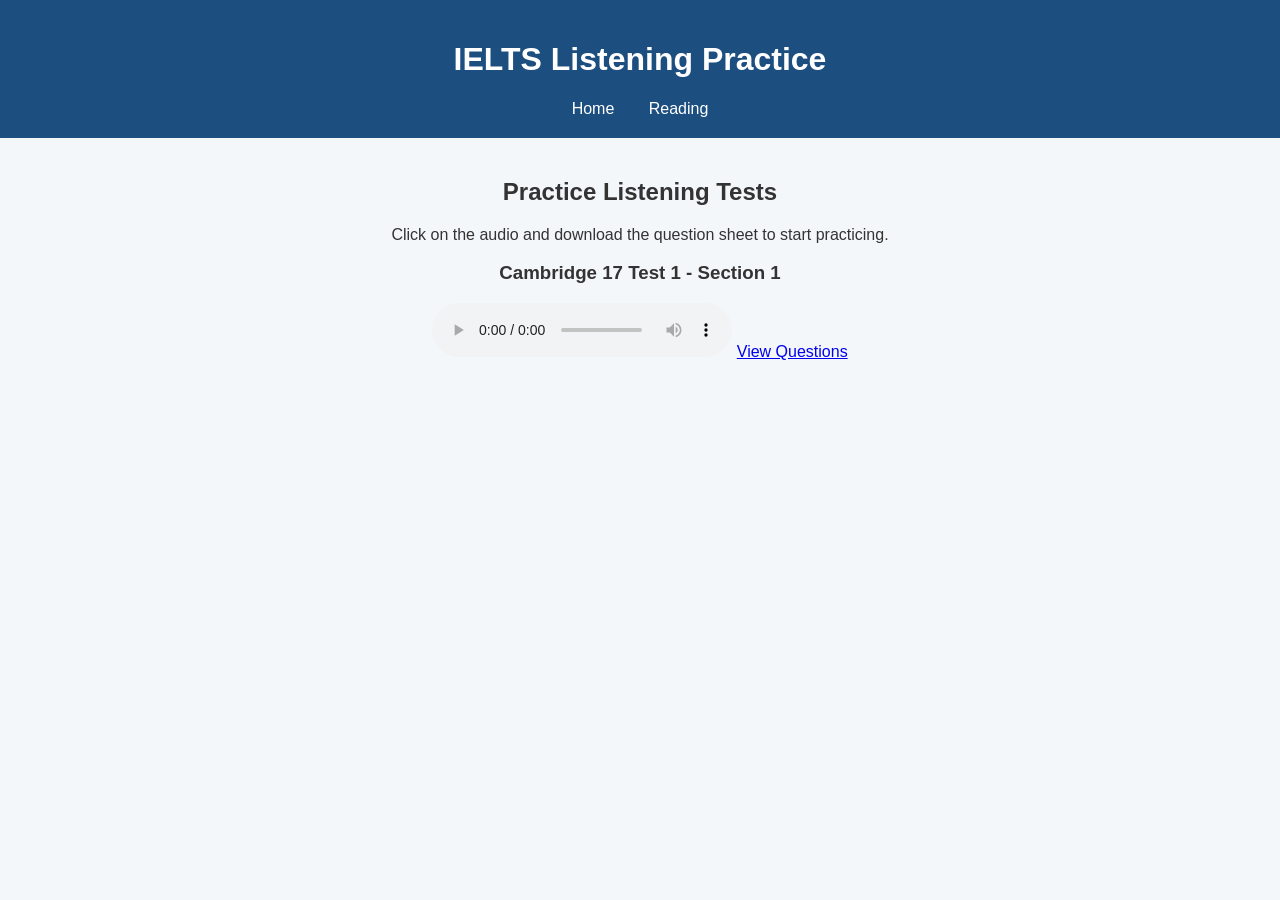
==== listening.html @ f315e1b0 "Create listening.html" ====
<!DOCTYPE html>
<html lang="en">
<head>
  <meta charset="UTF-8">
  <meta name="viewport" content="width=device-width, initial-scale=1.0">
  <title>Listening Practice | IELTS Prep Online</title>
  <link rel="stylesheet" href="style.css">
</head>
<body>
  <header>
    <h1>IELTS Listening Practice</h1>
    <nav>
      <a href="index.html">Home</a>
      <a href="reading.html">Reading</a>
    </nav>
  </header>

  <main>
    <section class="materials">
      <h2>Practice Listening Tests</h2>
      <p>Click on the audio and download the question sheet to start practicing.</p>

      <div class="material">
        <h3>Cambridge 17 Test 1 - Section 1</h3>
        <audio controls>
          <source src="https://ielts-up.com/listening/ielts-listening-sample-1.mp3" type="audio/mpeg">
          Your browser does not support the audio element.
        </audio>
        <a href="https://ielts-up.com/listening/ielts-listening-sample-1.html" target="_blank">View Questions</a>
      </div>
    </section>
  </main>
</body>
</html>
---- style.css ----
body {
  font-family: Arial, sans-serif;
  background-color: #f4f7fa;
  margin: 0;
  padding: 0;
  color: #333;
}

header {
  background-color: #1c4e80;
  color: white;
  padding: 20px;
  text-align: center;
}

nav a {
  color: white;
  margin: 0 15px;
  text-decoration: none;
}

nav a:hover {
  text-decoration: underline;
}

section {
  padding: 20px;
  text-align: center;
}

footer {
  text-align: center;
  padding: 10px;
  background-color: #eee;
  font-size: 14px;
}
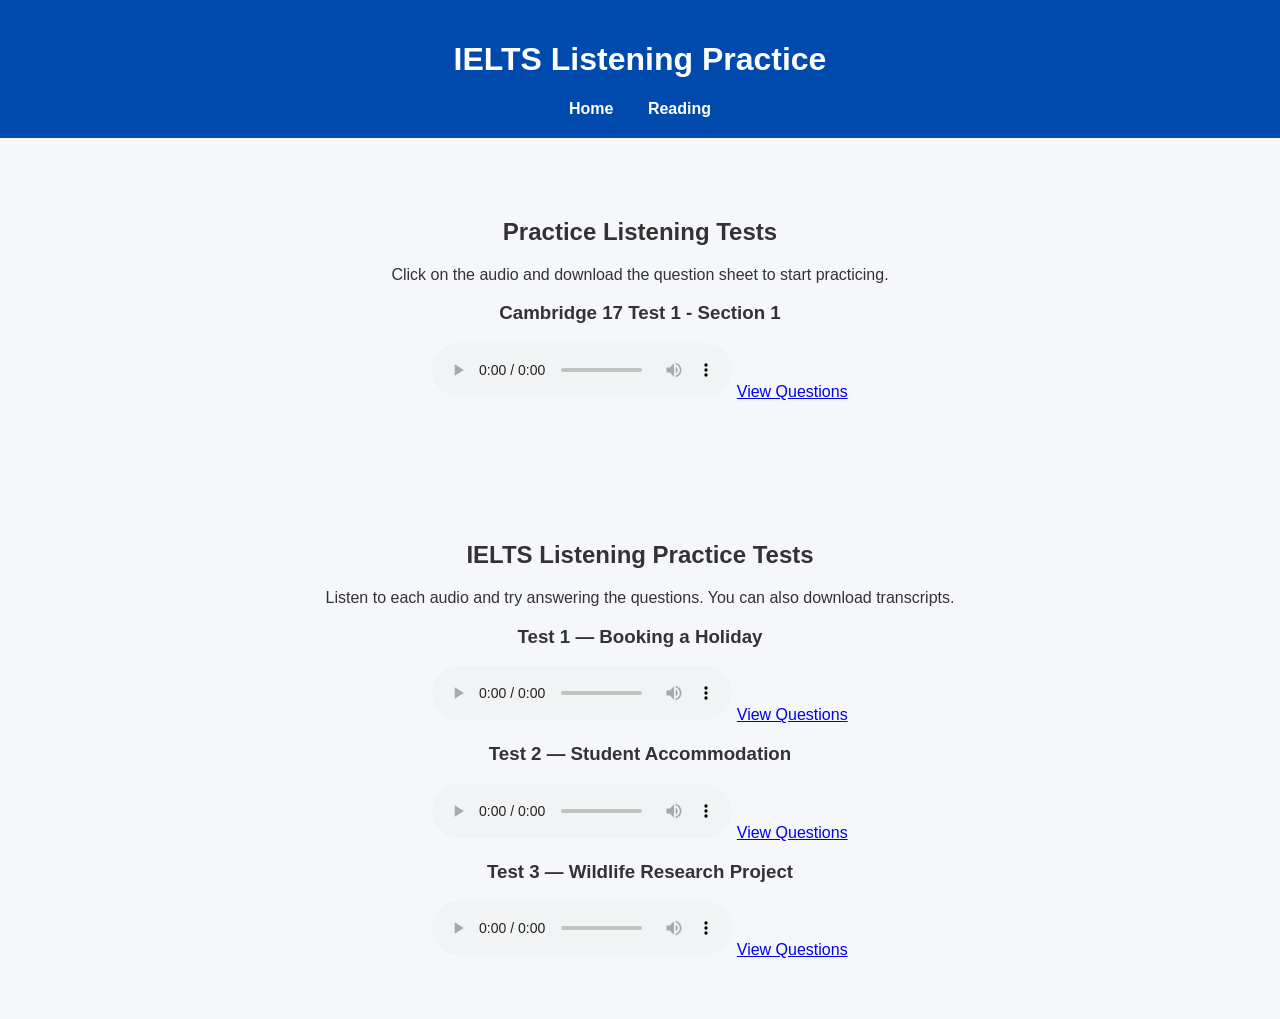
==== commit 5a64cc38: "Update listening.html" ====
--- a/listening.html
+++ b/listening.html
@@ -32,3 +32,34 @@
   </main>
 </body>
 </html>
+<main>
+  <section class="materials">
+    <h2>IELTS Listening Practice Tests</h2>
+    <p>Listen to each audio and try answering the questions. You can also download transcripts.</p>
+
+    <div class="material">
+      <h3>Test 1 — Booking a Holiday</h3>
+      <audio controls>
+        <source src="https://ielts-up.com/listening/audio/ielts-listening-sample-1.mp3" type="audio/mpeg">
+        Your browser does not support the audio element.
+      </audio>
+      <a href="https://ielts-up.com/listening/ielts-listening-sample-1.html" target="_blank">View Questions</a>
+    </div>
+
+    <div class="material">
+      <h3>Test 2 — Student Accommodation</h3>
+      <audio controls>
+        <source src="https://ielts-up.com/listening/audio/ielts-listening-sample-2.mp3" type="audio/mpeg">
+      </audio>
+      <a href="https://ielts-up.com/listening/ielts-listening-sample-2.html" target="_blank">View Questions</a>
+    </div>
+
+    <div class="material">
+      <h3>Test 3 — Wildlife Research Project</h3>
+      <audio controls>
+        <source src="https://ielts-up.com/listening/audio/ielts-listening-sample-3.mp3" type="audio/mpeg">
+      </audio>
+      <a href="https://ielts-up.com/listening/ielts-listening-sample-3.html" target="_blank">View Questions</a>
+    </div>
+  </section>
+</main>
--- a/style.css
+++ b/style.css
@@ -34,3 +34,62 @@
   background-color: #eee;
   font-size: 14px;
 }
+body {
+  font-family: Arial, sans-serif;
+  margin: 0;
+  padding: 0;
+  background-color: #f5f7fa;
+}
+
+header {
+  background: #004aad;
+  color: white;
+  padding: 20px;
+  text-align: center;
+}
+
+nav a {
+  color: white;
+  text-decoration: none;
+  margin: 0 15px;
+  font-weight: bold;
+}
+
+nav a:hover {
+  text-decoration: underline;
+}
+
+main {
+  padding: 40px;
+  text-align: center;
+}
+
+.card {
+  background: white;
+  padding: 20px;
+  margin: 20px auto;
+  width: 80%;
+  border-radius: 10px;
+  box-shadow: 0 0 10px rgba(0,0,0,0.1);
+}
+
+.btn {
+  display: inline-block;
+  background: #004aad;
+  color: white;
+  padding: 10px 20px;
+  border-radius: 5px;
+  text-decoration: none;
+}
+
+.btn:hover {
+  background: #00337a;
+}
+
+footer {
+  background: #222;
+  color: white;
+  text-align: center;
+  padding: 15px;
+  margin-top: 30px;
+}
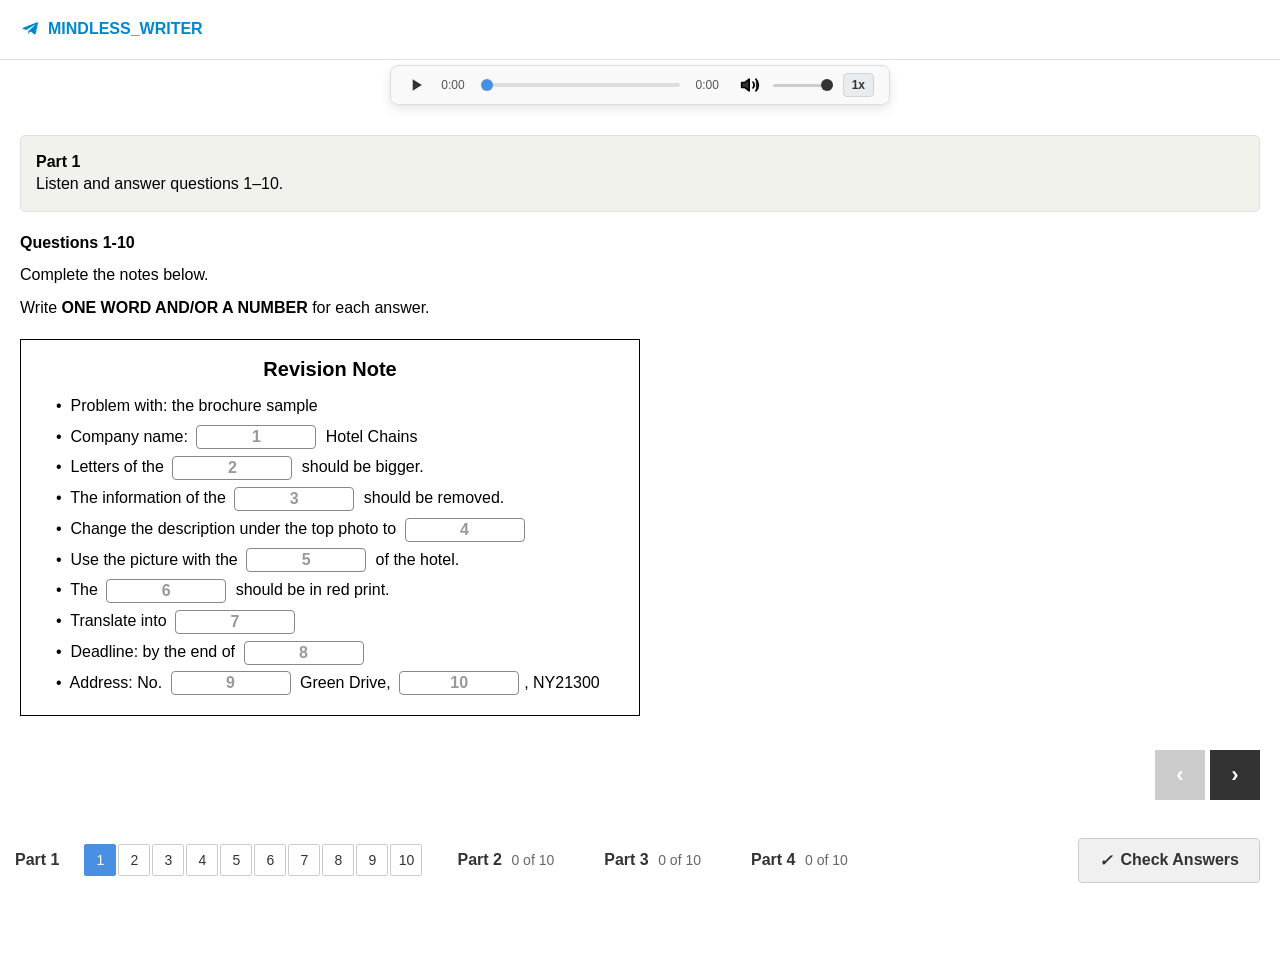
==== commit 2d28380e: "Update listening.html" ====
--- a/listening.html
+++ b/listening.html
@@ -3,63 +3,3340 @@
 <head>
   <meta charset="UTF-8">
   <meta name="viewport" content="width=device-width, initial-scale=1.0">
-  <title>Listening Practice | IELTS Prep Online</title>
-  <link rel="stylesheet" href="style.css">
+  <title>Listening Practice | IELTS Prep Online</title><!DOCTYPE html>
+<html lang="en">
+<head>
+    <meta charset="UTF-8">
+    <meta name="viewport" content="width=device-width, initial-scale=1.0">
+    <title>IELTS CDI Listening Practice</title>
+    <style>
+        * {
+            margin: 0;
+            padding: 0;
+            box-sizing: border-box;
+        }
+
+        body {
+            font-family: Arial, sans-serif;
+            background-color: #ffffff;
+            line-height: 1.4;
+            font-size: 16px;
+            padding-bottom: 90px; /* nav-row height (80px) + some extra spacing */
+        }
+
+        .header {
+            background-color: #ffffff;
+            padding: 12px 20px;
+            border-bottom: 1px solid #e0e0e0;
+            display: flex;
+            justify-content: space-between;
+            align-items: center;
+            position: fixed;
+            top: 0;
+            left: 0;
+            right: 0;
+            z-index: 100;
+            height: 60px;
+        }
+
+        .ielts-logo {
+            display: none;
+        }
+
+        .test-info {
+            display: flex;
+            align-items: center;
+            gap: 30px;
+            font-size: 14px;
+            color: #333;
+        }
+
+        .audio-indicator {
+            display: flex;
+            align-items: center;
+            gap: 8px;
+            font-size: 16px;
+        }
+
+        .audio-icon {
+            width: 16px;
+            height: 16px;
+            background: url('data:image/svg+xml,<svg xmlns="http://www.w3.org/2000/svg" viewBox="0 0 24 24" fill="none" stroke="currentColor" stroke-width="2"><polygon points="11 5 6 9 2 9 2 15 6 15 11 19 11 5"></polygon></svg>') no-repeat center;
+        }
+
+        .header-icons {
+            display: flex;
+            gap: 10px;
+            align-items: center;
+        }
+
+        .telegram-link {
+            color: #0088cc;
+            text-decoration: none;
+            font-weight: 600;
+            font-size: 16px;
+            display: flex;
+            align-items: center;
+            gap: 8px;
+        }
+
+        .telegram-link:hover {
+            text-decoration: underline;
+        }
+
+        .telegram-link::before {
+            content: '';
+            display: inline-block;
+            width: 20px;
+            height: 20px;
+            background-color: currentColor;
+            -webkit-mask-image: url('data:image/svg+xml,<svg xmlns="http://www.w3.org/2000/svg" viewBox="0 0 24 24"><path d="M9.78 18.65l.28-4.23l7.68-6.92c.34-.31-.07-.46-.52-.19L7.74 13.3L3.64 12c-.88-.25-.89-1.37.2-1.64l16.56-6.4c.75-.29 1.4.22 1.2.94l-2.67 12.61c-.22.95-1.13 1.18-1.78.73l-4.5-3.32l-2.23 2.15c-.47.44-1.29.21-1.48-.37z"/></svg>');
+            mask-image: url('data:image/svg+xml,<svg xmlns="http://www.w3.org/2000/svg" viewBox="0 0 24 24"><path d="M9.78 18.65l.28-4.23l7.68-6.92c.34-.31-.07-.46-.52-.19L7.74 13.3L3.64 12c-.88-.25-.89-1.37.2-1.64l16.56-6.4c.75-.29 1.4.22 1.2.94l-2.67 12.61c-.22.95-1.13 1.18-1.78.73l-4.5-3.32l-2.23 2.15c-.47.44-1.29.21-1.48-.37z"/></svg>');
+            background-size: contain;
+            background-repeat: no-repeat;
+        }
+
+        #volume-slider {
+            -webkit-appearance: none;
+            width: 80px;
+            height: 4px;
+            background: #ddd;
+            outline: none;
+            border-radius: 2px;
+            cursor: pointer;
+        }
+
+        #volume-slider::-webkit-slider-thumb {
+            -webkit-appearance: none;
+            appearance: none;
+            width: 14px;
+            height: 14px;
+            border-radius: 50%;
+            background: #333;
+            cursor: pointer;
+        }
+
+        #volume-slider::-moz-range-thumb {
+            width: 14px;
+            height: 14px;
+            border-radius: 50%;
+            background: #333;
+            cursor: pointer;
+            border: none;
+        }
+
+        .icon {
+            width: 20px;
+            height: 20px;
+            cursor: pointer;
+            opacity: 0.7;
+            color: #333;
+            display: flex;
+            align-items: center;
+            justify-content: center;
+        }
+        
+        .icon:hover {
+            opacity: 1;
+        }
+        
+        #play-pause-btn {
+            background: none;
+            border: none;
+            padding: 0;
+        }
+
+        .main-container {
+            margin-top: 60px;
+            display: flex;
+            background: #ffffff;
+            padding-bottom: 100px; /* Space for bottom nav */
+        }
+
+        .main-container.results-mode {
+            display: flex;
+            flex-direction: row;
+        }
+
+        /* Left Panel */
+        .left-panel {
+            width: 100%;
+            padding: 20px;
+            transition: width 0.4s ease;
+        }
+
+        .main-container.results-mode .left-panel {
+            width: 50%;
+            overflow-y: auto;
+            height: calc(100vh - 195px);
+        }
+
+        /* Right Panel */
+        .right-panel {
+            display: none;
+            width: 50%;
+            padding: 20px;
+            position: relative;
+            border-left: 1px solid #e0e0e0;
+            overflow-y: auto;
+            height: calc(100vh - 195px);
+        }
+
+        #transcription-container h2 {
+            font-size: 18px;
+            font-weight: bold;
+            margin-bottom: 10px;
+        }
+
+        #transcription-text {
+            white-space: pre-wrap;
+            font-family: inherit;
+            font-size: 15px;
+            line-height: 1.7;
+        }
+        
+        .transcription-instruction {
+            display: block;
+            margin: 1em 0;
+            font-style: italic;
+            color: #444;
+        }
+
+        .main-container.results-mode .right-panel {
+            display: block;
+            width: 50%;
+            border-left: 1px solid #e0e0e0;
+            border-top: none;
+            height: calc(100vh - 195px);
+            overflow-y: auto;
+        }
+
+        .help-button {
+            background: #4a90e2;
+            color: white;
+            border: none;
+            padding: 6px 12px;
+            border-radius: 4px;
+            font-size: 14px;
+            cursor: pointer;
+            display: inline-flex;
+            align-items: center;
+            gap: 5px;
+            margin-bottom: 20px;
+        }
+
+        .correct-answer-text {
+            color: #28a745;
+            font-weight: bold;
+            margin-left: 10px;
+        }
+
+        .help-button:hover {
+            background: #357abd;
+        }
+
+        .section-title {
+            font-weight: bold;
+            margin-bottom: 15px;
+            font-size: 18px;
+        }
+
+        .people-section {
+            margin-bottom: 30px;
+        }
+
+        .people-table {
+            width: 100%;
+            border-collapse: collapse;
+            border: 1px solid #ccc;
+        }
+
+        .people-table th {
+            text-align: left;
+            padding: 10px;
+            font-weight: bold;
+            border: 1px solid #ddd;
+        }
+
+        .people-table td {
+            padding: 8px 10px;
+            border: 1px solid #ddd;
+        }
+
+        .person-name {
+            font-size: 16px;
+        }
+
+        .question-number {
+            background: white;
+            border: 1px solid #4a90e2;
+            padding: 4px 8px;
+            border-radius: 3px;
+            font-weight: bold;
+            font-size: 14px;
+            color: #4a90e2;
+            min-width: 30px;
+            text-align: center;
+        }
+
+        .assigned-responsibility {
+            background: #f0f0f0;
+            padding: 4px 8px;
+            border-radius: 3px;
+            font-size: 14px;
+            border: 1px solid #ddd;
+        }
+
+        .responsibilities-section {
+            margin-bottom: 30px;
+        }
+
+        .responsibility-grid {
+            display: grid;
+            grid-template-columns: repeat(3, 1fr);
+            gap: 8px;
+            margin-bottom: 20px;
+        }
+
+        .responsibility-item {
+            background: #f8f9fa;
+            border: 1px solid #ddd;
+            padding: 8px 12px;
+            border-radius: 4px;
+            cursor: move;
+            font-size: 16px;
+            text-align: center;
+            transition: all 0.2s;
+        }
+
+        .responsibility-item:hover {
+            background: #e9ecef;
+            transform: translateY(-1px);
+        }
+
+        .responsibility-item.dragging {
+            opacity: 0.5;
+            transform: rotate(2deg);
+        }
+
+        .questions-section {
+            margin-bottom: 20px;
+        }
+
+        .question-title {
+            font-weight: bold;
+            margin-bottom: 10px;
+            font-size: 16px;
+        }
+
+        .instruction {
+            margin-bottom: 20px;
+            font-size: 16px;
+            color: #666;
+        }
+
+        .centered-title {
+            text-align: center;
+            font-size: 20px;
+            font-weight: bold;
+            margin-bottom: 15px;
+        }
+
+        /* Map Styles */
+        .map-container {
+            position: relative;
+            margin: 20px auto;
+            width: 100%;
+            max-width: 600px;
+            display: block;
+        }
+        .map-container img {
+            width: 100%;
+            display: block;
+        }
+        .map-drop-zone {
+            position: absolute;
+            width: 13%;
+            height: 15%;
+            border: 2px dashed #999;
+            background-color: rgba(255, 255, 255, 0.5);
+            display: flex;
+            align-items: center;
+            justify-content: center;
+            font-weight: bold;
+            color: #555;
+            border-radius: 4px;
+            padding: 2px;
+        }
+        .map-drop-zone:hover {
+            background-color: rgba(230, 244, 255, 0.7);
+            border-color: #4a90e2;
+        }
+        .map-drop-zone .drag-item {
+            font-size: 16px;
+            width: 100%;
+            height: 100%;
+            display: flex;
+            align-items: center;
+            justify-content: center;
+            padding: 2px;
+        }
+        .map-options-list {
+            display: flex;
+            flex-wrap: wrap;
+            gap: 10px;
+            justify-content: center;
+            margin-top: 20px;
+            padding: 10px;
+            border: 1px solid #ddd;
+            border-radius: 5px;
+            background-color: #f9f9f9;
+        }
+        .map-options-list .drag-item {
+            width: calc(25% - 10px);
+            text-align: center;
+        }
+
+        /* Navigation Arrows */
+        .nav-arrows {
+            position: fixed;
+            bottom: 100px;
+            right: 20px;
+            display: flex;
+            gap: 5px;
+            z-index: 101;
+        }
+
+        .nav-arrow {
+            width: 50px;
+            height: 50px;
+            background: #333;
+            color: white;
+            border: none;
+            cursor: pointer;
+            display: flex;
+            align-items: center;
+            justify-content: center;
+            font-size: 22px;
+            font-weight: bold;
+        }
+
+        .nav-arrow:hover {
+            background: #555;
+        }
+
+        .nav-arrow:disabled {
+            background: #ccc;
+            cursor: not-allowed;
+        }
+
+        /* Bottom Navigation - Exact Match */
+        .nav-row {
+            position: fixed;
+            bottom: 0;
+            left: 0;
+            right: 0;
+            background: #ffffff;
+        
+            padding: 0;
+            display: flex;
+            align-items: center;
+            height: 80px;
+            z-index: 100;
+
+            /* Allow horizontal scrolling on smaller screens */
+            overflow-x: auto;
+            overflow-y: hidden;
+            white-space: nowrap;
+            -webkit-overflow-scrolling: touch;
+        }
+
+        .footer__questionWrapper___1tZ46 {
+            display: flex;
+            align-items: center;
+            margin-right: 20px;
+            flex-shrink: 0;
+        }
+
+
+        .footer__questionNo___3WNct {
+            background: none;
+            border: none;
+            padding: 10px 15px;
+            font-size: 16px;
+            font-weight: 600;
+            color: #333;
+            cursor: pointer;
+            display: flex;
+            align-items: center;
+            gap: 5px;
+            transition: background-color 0.2s;
+        }
+
+        .footer__questionNo___3WNct:hover {
+            background-color: #f8f9fa;
+        }
+
+        .section-prefix {
+            font-size: 16px;
+        }
+
+        .sectionNr {
+            font-size: 16px;
+            font-weight: bold;
+        }
+
+        .attemptedCount {
+            font-size: 14px;
+            color: #666;
+            margin-left: 5px;
+            font-weight: 400; /* Normal weight */
+        }
+
+        @media (max-width: 1024px) {
+            .attemptedCount {
+                display: none;
+            }
+        }
+
+        .footer__questionWrapper___1tZ46.selected .attemptedCount {
+            display: none;
+        }
+
+        .footer__subquestionWrapper___9GgoP {
+            display: none;
+            gap: 2px;
+            margin-left: 10px;
+        }
+
+        .footer__questionWrapper___1tZ46.selected .footer__subquestionWrapper___9GgoP {
+            display: flex;
+        }
+
+        .subQuestion {
+            width: 32px;
+            height: 32px;
+            border: 1px solid #ccc;
+            background: white;
+            color: #333;
+            font-size: 14px;
+            font-weight: 500;
+            cursor: pointer;
+            display: flex;
+            align-items: center;
+            justify-content: center;
+            transition: all 0.2s;
+            border-radius: 2px;
+        }
+
+        .subQuestion.answered {
+            background-color: #e9ecef;
+            border-color: #ddd;
+        }
+        .subQuestion.correct {
+            background-color: #28a745;
+            color: white;
+            border-color: #28a745;
+        }
+        .subQuestion.incorrect {
+            background-color: #dc3545;
+            color: white;
+            border-color: #dc3545;
+        }
+
+        .subQuestion:hover {
+            background-color: #f0f0f0;
+            border-color: #999;
+        }
+
+        .subQuestion.active {
+            background-color: #4a90e2;
+            color: white;
+            border-color: #4a90e2;
+        }
+
+        .subQuestion.completed {
+            background-color: #28a745;
+            color: white;
+            border-color: #28a745;
+        }
+
+        .sr-only {
+            position: absolute;
+            width: 1px;
+            height: 1px;
+            padding: 0;
+            margin: -1px;
+            overflow: hidden;
+            clip: rect(0, 0, 0, 0);
+            white-space: nowrap;
+            border: 0;
+        }
+
+        .footer__deliverButton___3FM07 {
+            margin-left: auto;
+            margin-right: 20px;
+            background-color: #f0f0f0;
+            color: #333;
+            border: 1px solid #ccc;
+            padding: 12px 20px;
+            border-radius: 4px;
+            font-size: 16px;
+            font-weight: 600;
+            cursor: pointer;
+            display: flex;
+            align-items: center;
+            gap: 8px;
+            transition: background-color 0.2s, border-color 0.2s;
+            min-width: 170px;
+            justify-content: center;
+        }
+
+        .footer__deliverButton___3FM07:hover {
+            background-color: #e0e0e0;
+            border-color: #bbb;
+        }
+
+        .footer__deliverButton___3FM07:disabled {
+            background: #e9ecef;
+            color: #6c757d;
+            cursor: not-allowed;
+            border-color: #ddd;
+        }
+
+        .fa-check::before {
+            content: "✓";
+        }
+
+        .hidden {
+            display: none;
+        }
+
+        /* Context Menu */
+        .context-menu {
+            position: absolute;
+            background: white;
+            border: 1px solid #ccc;
+            border-radius: 6px;
+            box-shadow: 0 4px 12px rgba(0,0,0,0.15);
+            z-index: 1000;
+            display: none;
+            min-width: 140px;
+        }
+
+        .context-menu-item {
+            padding: 12px 16px;
+            cursor: pointer;
+            font-size: 16px;
+            border-bottom: 1px solid #f0f0f0;
+            transition: background-color 0.2s;
+            display: flex;
+            align-items: center;
+            gap: 8px;
+        }
+
+        .context-menu-item:hover {
+            background-color: #f8f9fa;
+        }
+
+        .context-menu-item:last-child {
+            border-bottom: none;
+        }
+
+        .highlight {
+            background-color: #ffff00;
+        }
+
+        .comment-highlight {
+            background-color: #90EE90;
+            position: relative;
+            cursor: help;
+        }
+
+        .comment-tooltip {
+            position: absolute;
+            bottom: 100%;
+            left: 50%;
+            transform: translateX(-50%);
+            background: #333;
+            color: white;
+            padding: 8px 12px;
+            border-radius: 4px;
+            font-size: 14px;
+            white-space: nowrap;
+            z-index: 1000;
+            opacity: 0;
+            pointer-events: none;
+            transition: opacity 0.3s;
+        }
+
+        .comment-highlight:hover .comment-tooltip {
+            opacity: 1;
+        }
+
+        .question {
+            margin-bottom: 40px;
+        }
+        .question p {
+            margin-bottom: 10px;
+        }
+        .question ul, .question .people-table {
+            margin-top: 0;
+        }
+        .question-prompt {
+            margin-bottom: 20px;
+        }
+        .question ul {
+            list-style: none;
+            padding-left: 0;
+        }
+        .question ul li {
+            margin-bottom: 5px;
+        }
+        .answer-input {
+            border: 1px solid #888;
+            border-radius: 4px;
+            background-color: #fff;
+            padding: 4px 8px;
+            font-size: 16px;
+            text-align: center;
+            margin-right: 4px;
+            margin-left: 4px;
+            width: 140px;
+            max-width: 160px;
+            min-width: 120px;
+            word-break: break-word;
+            overflow-wrap: break-word;
+            white-space: normal;
+            height: 24px;
+            min-height: 24px;
+            line-height: 1.2;
+            vertical-align: middle;
+        }
+        .answer-input::placeholder {
+            color: #999;
+            font-weight: bold;
+            text-align: center;
+        }
+        .answer-input.correct {
+            border-color: #28a745;
+            background-color: #e9f7ef;
+        }
+        .answer-input.incorrect {
+            border-color: #dc3545;
+            background-color: #f8d7da;
+            color: #721c24;
+        }
+        .answer-input {
+    z-index: 10;
+    position: relative;
+    pointer-events: auto;
+}
+        .drag-drop-container {
+            display: flex;
+            gap: 30px;
+            margin-top: 20px;
+            align-items: flex-start;
+        }
+        .recommendations-box {
+            display: flex;
+            flex-direction: column;
+            gap: 8px;
+            padding: 10px;
+            border: 1px solid #ccc;
+            border-radius: 5px;
+            background-color: #f9f9f9;
+            min-height: 200px;
+        }
+        .drag-item {
+            background: white;
+            border: 1px solid #ddd;
+            padding: 6px 8px;
+            border-radius: 4px;
+            cursor: move;
+            font-size: 16px;
+            transition: all 0.2s;
+            user-select: none;
+            word-break: break-word;
+            overflow-wrap: break-word;
+            text-align: center;
+            line-height: 1.2;
+            max-width: 100%;
+            box-sizing: border-box;
+        }
+        .drag-item:hover {
+            background: #e9ecef;
+        }
+        .drag-item.dragging {
+            opacity: 0.5;
+            transform: rotate(2deg);
+        }
+        .drop-zone {
+            border: 1px dashed #ccc;
+            border-radius: 4px;
+            min-height: 40px;
+            height: auto;
+            max-width: 120px;
+            min-width: 100px;
+            transition: background-color 0.2s, border-color 0.2s;
+            padding: 5px;
+            display: flex;
+            align-items: center;
+            justify-content: center;
+            flex-wrap: wrap;
+            word-break: break-word;
+            overflow-wrap: break-word;
+            text-align: center;
+            line-height: 1.2;
+        }
+        .drop-zone.drag-over {
+            background-color: #e6f4ff;
+            border-color: #4a90e2;
+        }
+        .drop-zone.correct {
+            background-color: #e9f7ef;
+            border-color: #28a745;
+            border-style: solid;
+        }
+        .drop-zone.incorrect {
+            background-color: #f8d7da;
+            border-color: #dc3545;
+            border-style: solid;
+        }
+        .drop-zone .drag-item {
+            cursor: default;
+        }
+        .drag-item.selected {
+            border-color: #4a90e2;
+            box-shadow: 0 0 0 1px #4a90e2;
+        }
+        .questions-container {
+            width: 50%;
+        }
+        audio {
+            width: 100%;
+            margin-bottom: 20px;
+        }
+        .part-header {
+            background-color: #f1f2ec;
+            padding: 15px;
+            border-radius: 5px;
+            margin-bottom: 20px;
+            border: 1px solid #e0e0e0;
+        }
+        .part-header p {
+            margin: 0;
+        }
+
+        .question li.correct {
+            color: #155724;
+            font-weight: bold;
+        }
+        .question li.incorrect {
+            color: #721c24;
+        }
+        .question li.correct::before {
+            content: '✔ ';
+            color: #28a745;
+        }
+        .question li.incorrect::before {
+            content: '✖ ';
+            color: #dc3545;
+        }
+
+        .example-box {
+            border: 1px solid #ddd;
+            background-color: #f9f9f9;
+            padding: 15px;
+            border-radius: 5px;
+            margin: 20px 0;
+        }
+
+        .timer-container {
+            display: none; /* Timer hidden */
+            color: #333;
+            font-size: 16px;
+            font-weight: 500;
+        }
+        .timer-container .timer-tooltip {
+            display: none;
+        }
+
+        .audio-modal-overlay {
+            position: fixed;
+            top: 0;
+            left: 0;
+            width: 100%;
+            height: 100%;
+            background-color: rgba(40, 40, 40, 0.9);
+            z-index: 2000;
+            display: flex;
+            justify-content: center;
+            align-items: center;
+            color: white;
+            text-align: center;
+        }
+        .audio-modal-content {
+            display: flex;
+            flex-direction: column;
+            align-items: center;
+            gap: 20px;
+            max-width: 500px;
+            padding: 20px;
+        }
+        .audio-modal-content p {
+            font-size: 16px;
+            line-height: 1.5;
+            color: #eee;
+        }
+        .audio-modal-icon {
+            margin-bottom: 20px;
+        }
+        .modal-play-btn {
+            background-color: #000;
+            color: white;
+            border: 1px solid white;
+            padding: 12px 24px;
+            border-radius: 6px;
+            font-size: 18px;
+            font-weight: 600;
+            cursor: pointer;
+            display: flex;
+            align-items: center;
+            gap: 8px;
+            transition: background-color 0.2s;
+        }
+        .modal-play-btn:hover {
+            background-color: #333;
+        }
+        #goto-widget {
+            display: flex;
+            align-items: center;
+            gap: 5px;
+        }
+        #goto-input {
+            width: 80px;
+            padding: 4px 8px;
+            border: 1px solid #ccc;
+            border-radius: 4px;
+        }
+        #goto-btn {
+            padding: 4px 10px;
+            border: 1px solid #ccc;
+            background-color: #f0f0f0;
+            border-radius: 4px;
+            cursor: pointer;
+        }
+
+        @keyframes flash {
+            0% { background-color: #e6f4ff; }
+            100% { background-color: transparent; }
+        }
+
+        .question.flash {
+            animation: flash 1s ease-out;
+        }
+
+        .modal-overlay {
+            position: fixed;
+            top: 0;
+            left: 0;
+            width: 100%;
+            height: 100%;
+            background-color: rgba(0,0,0,0.6);
+            z-index: 2000;
+            display: flex;
+            justify-content: center;
+            align-items: center;
+            padding: 20px;
+        }
+        .modal-content {
+            background: white;
+            padding: 25px;
+            border-radius: 8px;
+            width: 100%;
+            max-width: 800px;
+            max-height: 90vh;
+            overflow-y: auto;
+            box-shadow: 0 5px 15px rgba(0,0,0,0.3);
+        }
+        .modal-header {
+            display: flex;
+            justify-content: space-between;
+            align-items: center;
+            border-bottom: 1px solid #ddd;
+            padding-bottom: 15px;
+            margin-bottom: 20px;
+        }
+        .modal-header h2 {
+            font-size: 24px;
+            color: #333;
+        }
+        .modal-close-btn {
+            background: none;
+            border: none;
+            font-size: 28px;
+            cursor: pointer;
+            color: #888;
+            line-height: 1;
+        }
+        .modal-close-btn:hover {
+            color: #333;
+        }
+        #score-summary {
+            font-size: 18px;
+            font-weight: bold;
+            margin-bottom: 20px;
+        }
+        #result-details table {
+            width: 100%;
+            border-collapse: collapse;
+            font-size: 14px;
+        }
+        #result-details th, #result-details td {
+            border: 1px solid #ddd;
+            padding: 10px;
+            text-align: left;
+            vertical-align: middle;
+        }
+        #result-details th {
+            background-color: #f8f9fa;
+            font-weight: 600;
+        }
+        #result-details td:nth-child(1) {
+            font-weight: bold;
+            text-align: center;
+        }
+        .result-correct {
+            color: #28a745;
+            font-weight: bold;
+        }
+        .result-incorrect {
+            color: #dc3545;
+            font-weight: bold;
+        }
+
+        .context-menu-icon {
+            width: 16px;
+            height: 16px;
+            display: inline-block;
+            vertical-align: middle;
+            margin-right: 8px;
+        }
+
+        .matching-container {
+            display: flex;
+            justify-content: space-between;
+            gap: 40px;
+            margin-top: 20px;
+            align-items: flex-start;
+        }
+        .matching-table {
+            flex: 4;
+            border-collapse: collapse;
+        }
+        .matching-table th, .matching-table td {
+            border: 1px solid #ddd;
+            padding: 6px 12px;
+            text-align: left;
+            vertical-align: middle;
+        }
+        .matching-table th {
+            background-color: #f8f9fa;
+            font-weight: 600;
+        }
+        .matching-table .drop-zone {
+            min-height: 35px;
+            height: 35px;
+            width: 100%;
+            max-width: none;
+            min-width: 300px;
+            padding: 8px 12px;
+            display: flex;
+            align-items: center;
+            justify-content: flex-start;
+            flex-wrap: nowrap;
+            background-color: #fff;
+            border: 1px dashed #ccc;
+            border-radius: 4px;
+            word-break: break-word;
+            overflow-wrap: break-word;
+            text-align: left;
+            line-height: 1.2;
+        }
+        .matching-table .drop-zone .drag-item {
+            width: auto;
+            max-width: none;
+            text-align: left;
+            padding: 6px 8px;
+            font-size: 16px;
+            line-height: 1.2;
+            word-break: break-word;
+            overflow-wrap: break-word;
+            box-sizing: border-box;
+            background: white;
+            border: 1px solid #ddd;
+            border-radius: 4px;
+            margin: 2px;
+        }
+        .matching-options-list {
+            display: flex;
+            flex-direction: column;
+            gap: 10px;
+            flex: 1;
+            background-color: transparent;
+            padding: 0;
+            border: none;
+            min-height: 250px;
+            min-width: 280px; /* ensure enough width for long option text to stay on one line */
+        }
+        .matching-options-list .drag-item {
+            width: 100%;
+        }
+        .matching-question-item .drop-zone .placeholder {
+            color: #999;
+            font-weight: bold;
+        }
+
+        .option strong,
+        .question ul li label strong {
+            display: none;
+        }
+
+        /* Mobile selection toolbar */
+        .mobile-selection-menu {
+            position: absolute;
+            background: #333;
+            color: #fff;
+            padding: 6px 10px;
+            border-radius: 6px;
+            display: flex;
+            gap: 8px;
+            z-index: 3000;
+            box-shadow: 0 2px 6px rgba(0,0,0,0.25);
+        }
+        .mobile-selection-menu button {
+            background: transparent;
+            border: 1px solid #fff;
+            color: #fff;
+            padding: 4px 8px;
+            border-radius: 4px;
+            font-size: 14px;
+        }
+        .mobile-selection-menu.hidden {
+            display: none;
+        }
+
+        /* === MCQ table styling for Questions 11-15 === */
+        .mcq-table {
+            width: 100%;
+            border-collapse: collapse;
+        }
+        .mcq-table th,
+        .mcq-table td {
+            border: 1px solid #ddd;
+            padding: 8px 12px;
+            vertical-align: middle;
+            text-align: center;
+        }
+        .mcq-table th {
+            background-color: #1e6de6; /* vibrant blue header like screenshot */
+            color: #ffffff;
+            font-weight: 600;
+            text-align: center;
+        }
+        .mcq-table th:first-child {
+            text-align: left;
+        }
+        .mcq-table tbody td:first-child {
+            font-weight: 500;
+            text-align: left;
+        }
+        .mcq-table tr:nth-child(even) td {
+            background-color: #f8faff; /* subtle alternating row colour */
+        }
+        .mcq-table input[type="radio"] {
+            transform: scale(1.1);
+            cursor: pointer;
+        }
+        /* list of options (A, B, C) shown above the table */
+        .mcq-options {
+            list-style: none;
+            padding-left: 0;
+            margin: 10px 0;
+        }
+        .mcq-options li {
+            margin-bottom: 4px;
+            font-size: 16px;
+        }
+
+        /* Compact single-choice list */
+        .single-choice-container { margin: 10px 0; display: flex; flex-direction: column; gap: 18px; }
+        .single-choice label { display: block; margin-left: 20px; margin-top: 4px; font-size: 16px; }
+
+        .aligned-form .question-row {
+            display: flex;
+            align-items: center;
+            margin-bottom: 8px;
+        }
+        .aligned-form .question-label {
+            width: 230px;
+            padding-right: 10px;
+        }
+
+        /* Responsive adjustments for tablets */
+        @media (max-width: 1024px) {
+            .main-container {
+                flex-direction: column;
+            }
+            .right-panel, .main-container.results-mode .right-panel {
+                display: none;
+            }
+            .left-panel, .main-container.results-mode .left-panel {
+                width: 100%;
+                padding: 20px 10px;
+                height: auto; /* Reset height for mobile */
+            }
+            .questions-container {
+                width: 100%;
+            }
+        }
+
+        .single-choice label.correct {
+            color: #155724;
+            font-weight: bold;
+        }
+        .single-choice label.correct::before {
+            content: '✔ ';
+            color: #28a745;
+        }
+        .single-choice label.incorrect {
+            color: #721c24;
+            text-decoration: line-through;
+        }
+        .single-choice label.incorrect::before {
+            content: '✖ ';
+            color: #dc3545;
+        }
+        .mcq-table tbody tr.correct {
+            background-color: #d4edda !important;
+            color: #155724;
+            font-weight: bold;
+        }
+        .mcq-table tbody tr.incorrect {
+            background-color: #f8d7da !important;
+            text-decoration: line-through;
+        }
+        .mcq-table tbody tr.incorrect td {
+            color: #721c24;
+        }
+
+        /* New Audio Player Styles */
+        .audio-player-container {
+            position: fixed;
+            top: 65px;
+            left: 50%;
+            transform: translateX(-50%);
+            width: 500px;
+            max-width: 90%;
+            height: 40px;
+            background: #f9f9f9;
+            border: 1px solid #ddd;
+            border-radius: 8px;
+            display: flex;
+            align-items: center;
+            padding: 0 15px;
+            z-index: 99;
+            gap: 10px;
+            box-shadow: 0 4px 12px rgba(0,0,0,0.1);
+        }
+        .main-container {
+            margin-top: 115px;
+        }
+        .player-btn {
+            background: none;
+            border: none;
+            cursor: pointer;
+            padding: 5px;
+            display: flex;
+            align-items: center;
+            justify-content: center;
+        }
+        .player-btn svg {
+            width: 20px;
+            height: 20px;
+            fill: #333;
+        }
+        .progress-container {
+            flex-grow: 1;
+            display: flex;
+            align-items: center;
+            gap: 10px;
+        }
+        #progress-bar {
+            flex-grow: 1;
+            -webkit-appearance: none;
+            appearance: none;
+            height: 4px;
+            background: #ddd;
+            outline: none;
+            border-radius: 3px;
+            cursor: pointer;
+        }
+        #progress-bar::-webkit-slider-thumb {
+            -webkit-appearance: none;
+            appearance: none;
+            width: 12px;
+            height: 12px;
+            border-radius: 50%;
+            background: #4a90e2;
+            cursor: pointer;
+        }
+        #progress-bar::-moz-range-thumb {
+            width: 12px;
+            height: 12px;
+            border-radius: 50%;
+            background: #4a90e2;
+            cursor: pointer;
+            border: none;
+        }
+        #current-time, #total-duration {
+            font-size: 12px;
+            color: #555;
+            min-width: 35px;
+            text-align: center;
+        }
+        .controls-container {
+            display: flex;
+            align-items: center;
+            gap: 10px;
+        }
+        .volume-container {
+            display: flex;
+            align-items: center;
+            position: relative;
+        }
+        #new-volume-slider {
+            -webkit-appearance: none;
+            appearance: none;
+            width: 60px;
+            height: 3px;
+            background: #ccc;
+            outline: none;
+            border-radius: 2px;
+            cursor: pointer;
+            margin-left: 8px;
+            display: block; 
+        }
+    
+        #new-volume-slider::-webkit-slider-thumb {
+            -webkit-appearance: none;
+            appearance: none;
+            width: 12px;
+            height: 12px;
+            border-radius: 50%;
+            background: #333;
+        }
+        #new-volume-slider::-moz-range-thumb {
+            width: 12px;
+            height: 12px;
+            border-radius: 50%;
+            background: #333;
+            border: none;
+        }
+        .speed-container {
+            position: relative;
+        }
+        #speed-btn {
+            font-size: 12px;
+            font-weight: 600;
+            color: #333;
+            background-color: #e9ecef;
+            border: 1px solid #ced4da;
+            border-radius: 4px;
+            padding: 4px 8px;
+        }
+        #speed-options {
+            position: absolute;
+            top: calc(100% + 5px); /* Position below the button with a small gap */
+            right: 0;
+            background: white;
+            border: 1px solid #ccc;
+            border-radius: 4px;
+            box-shadow: 0 2px 8px rgba(0,0,0,0.1);
+            z-index: 100;
+        }
+        #speed-options div {
+            padding: 8px 15px;
+            cursor: pointer;
+        }
+        #speed-options div:hover {
+            background-color: #f0f0f0;
+        }
+
+        /* Flowchart styles */
+        .flowchart-container {
+            border: 1px solid #ccc;
+            padding: 0 20px;
+        }
+        .flowchart-step {
+            text-align: center;
+            margin: 0;
+            padding: 20px 0;
+            border-top: 1px solid #ddd;
+        }
+        .flowchart-step:first-child {
+            border-top: none;
+            padding-top: 20px;
+            margin-top: 0;
+        }
+        .flowchart-arrow {
+            text-align: center;
+            margin: 0;
+            padding: 15px 0;
+            font-size: 20px;
+            color: #555;
+            border-top: 1px solid #ddd;
+        }
+        .flowchart-split {
+            display: flex;
+            justify-content: space-between;
+            align-items: stretch;
+            gap: 20px;
+            border-top: 1px solid #ddd;
+        }
+        .flowchart-split-col {
+            width: 48%;
+            text-align: center;
+            display: flex;
+            flex-direction: column;
+            justify-content: center;
+        }
+        .flowchart-split .flowchart-step {
+            border-top: none;
+            padding-top: 0;
+            margin-top: 0;
+            flex-grow: 1;
+            display: flex;
+            align-items: center;
+            justify-content: center;
+            padding: 20px 0;
+        }
+        .flowchart-split .flowchart-arrow {
+            border-top: none;
+            padding: 15px 0;
+        }
+
+
+        /* Responsive adjustments for tablets */
+        @media (max-width: 1024px) {
+            .main-container {
+                flex-direction: column;
+            }
+            .right-panel, .main-container.results-mode .right-panel {
+                display: none;
+            }
+            .left-panel, .main-container.results-mode .left-panel {
+                width: 100%;
+                padding: 20px 10px;
+                height: auto; /* Reset height for mobile */
+            }
+            .questions-container {
+                width: 100%;
+            }
+            
+            /* Adjust input boxes for tablets */
+            .answer-input {
+                width: 90px;
+                max-width: 110px;
+                font-size: 15px;
+            }
+            
+            .drop-zone {
+                max-width: 200px;
+                min-width: 150px;
+            }
+            
+            .matching-table .drop-zone {
+                max-width: 200px;
+                min-width: 150px;
+            }
+        }
+        
+        /* Responsive adjustments for mobile phones */
+        @media (max-width: 768px) {
+            .answer-input {
+                width: 80px;
+                max-width: 100px;
+                font-size: 14px;
+                padding: 2px 4px;
+            }
+            
+            .drop-zone {
+                max-width: 180px;
+                min-width: 120px;
+                font-size: 14px;
+            }
+            
+            .matching-table .drop-zone {
+                max-width: 180px;
+                min-width: 120px;
+            }
+            
+            .drag-item {
+                font-size: 16px;
+                padding: 4px 6px;
+            }
+            
+            .matching-table .drop-zone .drag-item {
+                font-size: 16px;
+            }
+            
+            /* Ensure drag-drop containers are more mobile-friendly */
+            .drag-drop-container {
+                flex-direction: column;
+                gap: 15px;
+            }
+            
+            .matching-container {
+                flex-direction: column;
+                gap: 20px;
+            }
+        }
+        
+        /* Extra small screens */
+        @media (max-width: 480px) {
+            .answer-input {
+                width: 70px;
+                max-width: 90px;
+                font-size: 13px;
+            }
+            
+            .drop-zone {
+                max-width: 90px;
+                min-width: 70px;
+            }
+            
+            .matching-table .drop-zone {
+                max-width: 90px;
+                min-width: 70px;
+            }
+        }
+    </style>
 </head>
 <body>
-  <header>
-    <h1>IELTS Listening Practice</h1>
-    <nav>
-      <a href="index.html">Home</a>
-      <a href="reading.html">Reading</a>
+    <div class="header">
+        <div class="timer-container">
+            <span class="timer-display">60:00</span>
+        </div>
+        <a href="https://t.me/mindless_writer" target="_blank" class="telegram-link">
+            MINDLESS_WRITER
+        </a>
+        <div class="header-icons">
+        
+        </div>
+    </div>
+
+    <div class="audio-player-container">
+        <button id="play-pause-btn" class="player-btn">
+            <svg xmlns="http://www.w3.org/2000/svg" viewBox="0 0 24 24"><path d="M8 5v14l11-7z"/></svg>
+        </button>
+        <div class="progress-container">
+            <span id="current-time">0:00</span>
+            <input type="range" id="progress-bar" value="0" step="1" style="width: 100%;">
+            <span id="total-duration">0:00</span>
+        </div>
+        <div class="controls-container">
+            <div class="volume-container">
+                <button id="volume-btn" class="player-btn">
+                    <svg xmlns="http://www.w3.org/2000/svg" width="20" height="20" viewBox="0 0 24 24" fill="none" stroke="currentColor" stroke-width="2" stroke-linecap="round" stroke-linejoin="round"><polygon points="11 5 6 9 2 9 2 15 6 15 11 19 11 5"></polygon><path d="M19.07 4.93a10 10 0 0 1 0 14.14M15.54 8.46a5 5 0 0 1 0 7.07"></path></svg>
+                </button>
+                <input type="range" id="new-volume-slider" min="0" max="1" step="0.01" value="1">
+            </div>
+            <div class="speed-container">
+                <button id="speed-btn" class="player-btn">1x</button>
+                <div id="speed-options" class="hidden">
+                    <div data-speed="0.5">0.5x</div>
+                    <div data-speed="0.75">0.75x</div>
+                    <div data-speed="1">1x</div>
+                    <div data-speed="1.25">1.25x</div>
+                    <div data-speed="1.5">1.5x</div>
+                    <div data-speed="2">2x</div>
+                </div>
+            </div>
+        </div>
+    </div>
+
+    <div class="main-container">
+        <!-- Left Panel -->
+        <div class="left-panel">
+            
+            <div id="part-1" class="question-part">
+                <div class="part-header">
+                    <p><strong>Part 1</strong></p>
+                    <p>Listen and answer questions 1–10.</p>
+                </div>
+                <div class="questions-container">
+                    <div class="question">
+                        <div class="question-prompt">
+                            <p><strong>Questions 1-10</strong></p>
+                            <p>Complete the notes below.</p>
+                            <p>Write <strong>ONE WORD AND/OR A NUMBER</strong> for each answer.</p>
+                        </div>
+                        <div style="border: 1px solid #000000; padding: 15px;"> <p class="centered-title">Revision Note</p>
+                            <div style="font-family: Arial, sans-serif; line-height: 1.6;">
+                                
+                                <ul style="list-style-type: none; padding-left: 20px;">
+                                    <li>&bull;&nbsp;&nbsp;Problem with: the brochure sample</li>
+                                    <li>&bull;&nbsp;&nbsp;Company name: <input type="text" id="q1" class="answer-input" placeholder="1" style="width: 120px; margin-right: 5px;"> Hotel Chains</li>
+                                    <li>&bull;&nbsp;&nbsp;Letters of the <input type="text" id="q2" class="answer-input" placeholder="2" style="width: 120px; margin-right: 5px;"> should be bigger.</li>
+                                    <li>&bull;&nbsp;&nbsp;The information of the <input type="text" id="q3" class="answer-input" placeholder="3" style="width: 120px; margin-right: 5px;"> should be removed.</li>
+                                    <li>&bull;&nbsp;&nbsp;Change the description under the top photo to <input type="text" id="q4" class="answer-input" placeholder="4" style="width: 120px; margin-right: 5px;"></li>
+                                    <li>&bull;&nbsp;&nbsp;Use the picture with the <input type="text" id="q5" class="answer-input" placeholder="5" style="width: 120px; margin-right: 5px;"> of the hotel.</li>
+                                    <li>&bull;&nbsp;&nbsp;The <input type="text" id="q6" class="answer-input" placeholder="6" style="width: 120px; margin-right: 5px;"> should be in red print.</li>
+                                    <li>&bull;&nbsp;&nbsp;Translate into <input type="text" id="q7" class="answer-input" placeholder="7" style="width: 120px; margin-right: 5px;"></li>
+                                    <li>&bull;&nbsp;&nbsp;Deadline: by the end of <input type="text" id="q8" class="answer-input" placeholder="8" style="width: 120px; margin-right: 5px;"></li>
+                                    <li>&bull;&nbsp;&nbsp;Address: No. <input type="text" id="q9" class="answer-input" placeholder="9" style="width: 80px; margin-right: 5px;"> Green Drive, <input type="text" id="q10" class="answer-input" placeholder="10" style="width: 120px; margin-right: 5px;">, NY21300</li>
+                                </ul>
+                            </div></div>
+                        
+                    </div>
+                </div>
+            </div>
+
+            <div id="part-2" class="question-part hidden">
+                <div class="part-header">
+                    <p><strong>Part 2</strong></p>
+                    <p>Listen and answer questions 11–20.</p>
+                </div>
+                <div class="questions-container">
+                    <div class="question">
+                        <div class="question-prompt">
+                            <p><strong>Questions 11-15</strong><br>Choose the correct option.</p>
+                        </div>
+                        <div class="single-choice-container">
+                            <div class="single-choice">
+                                <p><strong>11</strong>   Why does the speaker recommend the Sky Hotel?</p>
+                                <label><input type="radio" name="q11" value="A">&nbsp;&nbsp;Because it is quite comfortable.</label>
+                                <label><input type="radio" name="q11" value="B">&nbsp;&nbsp;Because it provides ski and snowboard equipment rentals.</label>
+                                <label><input type="radio" name="q11" value="C">&nbsp;&nbsp;Because it has health and sports club.</label>
+                            </div>
+                            <div class="single-choice">
+                                <p><strong>12</strong>   What is new in this year's exhibition?</p>
+                                <label><input type="radio" name="q12" value="A">&nbsp;&nbsp;photos of top ski resorts worldwide</label>
+                                <label><input type="radio" name="q12" value="B">&nbsp;&nbsp;ski equipment</label>
+                                <label><input type="radio" name="q12" value="C">&nbsp;&nbsp;computer simulation</label>
+                            </div>
+                            <div class="single-choice">
+                                <p><strong>13</strong>   How do people enter the skiing and snowboarding competition?</p>
+                                <label><input type="radio" name="q13" value="A">&nbsp;&nbsp;They can send emails to the committee.</label>
+                                <label><input type="radio" name="q13" value="B">&nbsp;&nbsp;They can fill out the back of the entrance ticket.</label>
+                                <label><input type="radio" name="q13" value="C">&nbsp;&nbsp;They can check out the exhibition newsletter</label>
+                            </div>
+                            <div class="single-choice">
+                                <p><strong>14</strong>   What did the media focus on this year?</p>
+                                <label><input type="radio" name="q14" value="A">&nbsp;&nbsp;not enough snow</label>
+                                <label><input type="radio" name="q14" value="B">&nbsp;&nbsp;reduction in fee</label>
+                                <label><input type="radio" name="q14" value="C">&nbsp;&nbsp;the decline of participants</label>
+                            </div>
+                            <div class="single-choice">
+                                <p><strong>15</strong>   Why does the speaker recommend the ski program?</p>
+                                <label><input type="radio" name="q15" value="A">&nbsp;&nbsp;The instructors are quite friendly and patient.</label>
+                                <label><input type="radio" name="q15" value="B">&nbsp;&nbsp;It includes lessons and sessions that suit only beginners</label>
+                                <label><input type="radio" name="q15" value="C">&nbsp;&nbsp;It provides special offers at the moment.</label>
+                            </div>
+                        </div>
+                    </div>
+                    <div class="question">
+                        <div class="question-prompt">
+                            <p><strong>Questions 16-20</strong></p>
+                            <p>Choose <strong>FIVE</strong> answers from the box and write the correct letter next to Questions 16-20.</p>
+                        </div>
+                        <div class="matching-container">
+                            <table class="matching-table">
+                                <thead>
+                                    <tr>
+                                        <th>Presentation</th>
+                                        <th>Answer</th>
+                                    </tr>
+                                </thead>
+                                <tbody>
+                                    <tr>
+                                        <td><strong>16</strong>   Simon's talk</td>
+                                        <td><div class="drop-zone" data-question-id="16" data-question="q16"></div></td>
+                                    </tr>
+                                    <tr>
+                                        <td><strong>17</strong>   Solution</td>
+                                        <td><div class="drop-zone" data-question-id="17" data-question="q17"></div></td>
+                                    </tr>
+                                    <tr>
+                                        <td><strong>18</strong>   Film</td>
+                                        <td><div class="drop-zone" data-question-id="18" data-question="q18"></div></td>
+                                    </tr>
+                                    <tr>
+                                        <td><strong>19</strong>   Tricks</td>
+                                        <td><div class="drop-zone" data-question-id="19" data-question="q19"></div></td>
+                                    </tr>
+                                    <tr>
+                                        <td><strong>20</strong>   Johnson's talk</td>
+                                        <td><div class="drop-zone" data-question-id="20" data-question="q20"></div></td>
+                                    </tr>
+                                </tbody>
+                            </table>
+                            <div class="matching-options-list">
+                                <div class="drag-item" draggable="true" data-option-id="A">exploring new destinations</div>
+                                <div class="drag-item" draggable="true" data-option-id="B">how to make the skiing boots comfortable</div>
+                                <div class="drag-item" draggable="true" data-option-id="C">how to become a ski instructor</div>
+                                <div class="drag-item" draggable="true" data-option-id="D">how to combine other activities with skiing</div>
+                                <div class="drag-item" draggable="true" data-option-id="E">how to improve the skills of skiing</div>
+                                <div class="drag-item" draggable="true" data-option-id="F">information about skiing safety</div>
+                            </div>
+                        </div>
+                    </div>
+                </div>
+            </div>
+
+            <div id="part-3" class="question-part hidden">
+                <div class="part-header">
+                    <p><strong>Part 3</strong></p>
+                    <p>Listen and answer questions 21–30.</p>
+                </div>
+                <div class="questions-container">
+                    <div class="question">
+                        <div class="question-prompt">
+                            <p><strong>Questions 21-24</strong></p>
+                            <p>Choose the correct option.</p>
+                        </div>
+                        <div class="single-choice-container">
+                            <div class="single-choice">
+                                <p><strong>21</strong>   How old are the students on the nursing program?</p>
+                                <label><input type="radio" name="q21" value="A">&nbsp;&nbsp;They are teenagers.</label>
+                                <label><input type="radio" name="q21" value="B">&nbsp;&nbsp;They are in their twenties</label>
+                                <label><input type="radio" name="q21" value="C">&nbsp;&nbsp;They belong to different age groups</label>
+                            </div>
+                            <div class="single-choice">
+                                <p><strong>22</strong>   What do the speakers say about the group project?</p>
+                                <label><input type="radio" name="q22" value="A">&nbsp;&nbsp;It helps to improve relationship among different classmates.</label>
+                                <label><input type="radio" name="q22" value="B">&nbsp;&nbsp;It helps to develop problem solving skills.</label>
+                                <label><input type="radio" name="q22" value="C">&nbsp;&nbsp;It provides supportive learning environment.</label>
+                            </div>
+                            <div class="single-choice">
+                                <p><strong>23</strong>   Which part of the program surprised Paul?</p>
+                                <label><input type="radio" name="q23" value="A">&nbsp;&nbsp;There's a number of essays to write.</label>
+                                <label><input type="radio" name="q23" value="B">&nbsp;&nbsp;There's a lot of practical work.</label>
+                                <label><input type="radio" name="q23" value="C">&nbsp;&nbsp;There's internship provided.</label>
+                            </div>
+                            <div class="single-choice">
+                                <p><strong>24</strong>   What do they feel about learning law?</p>
+                                <label><input type="radio" name="q24" value="A">&nbsp;&nbsp;It is essential training.</label>
+                                <label><input type="radio" name="q24" value="B">&nbsp;&nbsp;It is too theoretical.</label>
+                                <label><input type="radio" name="q24" value="C">&nbsp;&nbsp;It takes up too much time.</label>
+                            </div>
+                        </div>
+                    </div>
+
+                    <div class="question">
+                        <div class="question-prompt">
+                            <p><strong>Questions 25-30</strong></p>
+                            <p>What are the suggestions offered by the speakers?</p>
+                            <p>Choose <strong>SIX</strong> answers from the box and write the correct letter next to Questions 25-30.</p>
+                        </div>
+                        <div class="matching-container">
+                            <table class="matching-table">
+                                <thead>
+                                    <tr>
+                                        <th>Course of Action</th>
+                                        <th>Answer</th>
+                                    </tr>
+                                </thead>
+                                <tbody>
+                                    <tr>
+                                        <td><strong>25</strong>   Essays</td>
+                                        <td><div class="drop-zone" data-question-id="25" data-question="q25"></div></td>
+                                    </tr>
+                                    <tr>
+                                        <td><strong>26</strong>   Lectures</td>
+                                        <td><div class="drop-zone" data-question-id="26" data-question="q26"></div></td>
+                                    </tr>
+                                    <tr>
+                                        <td><strong>27</strong>   Research</td>
+                                        <td><div class="drop-zone" data-question-id="27" data-question="q27"></div></td>
+                                    </tr>
+                                    <tr>
+                                        <td><strong>28</strong>   Online forum</td>
+                                        <td><div class="drop-zone" data-question-id="28" data-question="q28"></div></td>
+                                    </tr>
+                                    <tr>
+                                        <td><strong>29</strong>   Placement tests</td>
+                                        <td><div class="drop-zone" data-question-id="29" data-question="q29"></div></td>
+                                    </tr>
+                                    <tr>
+                                        <td><strong>30</strong>   Freshmen</td>
+                                        <td><div class="drop-zone" data-question-id="30" data-question="q30"></div></td>
+                                    </tr>
+                                </tbody>
+                            </table>
+                            <div class="matching-options-list">
+                                <div class="drag-item" draggable="true" data-option-id="A">get feedback from teaching staff</div>
+                                <div class="drag-item" draggable="true" data-option-id="B">do more reading</div>
+                                <div class="drag-item" draggable="true" data-option-id="C">get help from school supporting staff</div>
+                                <div class="drag-item" draggable="true" data-option-id="D">get help for nursing problems</div>
+                                <div class="drag-item" draggable="true" data-option-id="E">manage time properly</div>
+                                <div class="drag-item" draggable="true" data-option-id="F">be well prepared</div>
+                                <div class="drag-item" draggable="true" data-option-id="G">review the notes regularly</div>
+                                <div class="drag-item" draggable="true" data-option-id="H">don't set unrealistic goals</div>
+                            </div>
+                        </div>
+                    </div>
+                </div>
+            </div>
+
+            <div id="part-4" class="question-part hidden">
+                <div class="part-header">
+                    <p><strong>Part 4</strong></p>
+                    <p>Listen and answer questions 31–40.</p>
+                </div>
+                <div class="questions-container">
+                    <div class="question">
+                        <div class="question-prompt">
+                            <p><strong>Questions 31-40</strong></p>
+                            <p>Complete the notes below.</p>
+                            <p>Write <strong>ONE WORD ONLY</strong> for each answer.</p>
+                        </div>
+                        <div style="border: 1px solid #000000; padding: 15px;"> <p class="centered-title">Penguins in Africa</p>
+                        <p><strong>Appearance and lifestyle</strong></p>
+                        <ul style="list-style-type: none; padding-left: 20px;">
+                            <li>&bull;&nbsp;&nbsp;They are also called Jackass Penguins for the sound they make.</li>
+                            <li>&bull;&nbsp;&nbsp;The <input type="text" class="answer-input" id="q31" placeholder="31"> of their body remains constant.</li>
+                            <li>&bull;&nbsp;&nbsp;They restrict their <input type="text" class="answer-input" id="q32" placeholder="32"> on land from dusk till dawn.</li>
+                            <li>&bull;&nbsp;&nbsp;They cannot fly because they have heavy <input type="text" class="answer-input" id="q33" placeholder="33"></li>
+                            <li>&bull;&nbsp;&nbsp;They nest under <input type="text" class="answer-input" id="q34" placeholder="34"></li>
+                            <li>&bull;&nbsp;&nbsp;They eat tree <input type="text" class="answer-input" id="q35" placeholder="35"></li>
+                        </ul>
+                        <p><strong>Predators</strong></p>
+                        <ul style="list-style-type: none; padding-left: 20px;">
+                            <li>&bull;&nbsp;&nbsp;seals</li>
+                            <li>&bull;&nbsp;&nbsp;<input type="text" class="answer-input" id="q36" placeholder="36"></li>
+                            <li>&bull;&nbsp;&nbsp;seagulls (eat the penguin <input type="text" class="answer-input" id="q37" placeholder="37">)</li>
+                        </ul>
+                        <p><strong>Threats</strong></p>
+                        <ul style="list-style-type: none; padding-left: 20px;"> 
+                            <li>&bull;&nbsp;&nbsp;They lose <input type="text" class="answer-input" id="q38" placeholder="38"> in winter.</li>
+                            <li>&bull;&nbsp;&nbsp;They are fighting for nesting <input type="text" class="answer-input" id="q39" placeholder="39"> and food because of human activities</li>
+                            <li>&bull;&nbsp;&nbsp;In order to improve survivorship, it is helpful to increase the <input type="text" class="answer-input" id="q40" placeholder="40"> of their genes.</li>
+                        </ul>
+                    </div>
+
+                            
+                    </div>
+                </div>
+            </div>
+        </div>
+
+        <!-- Right Panel -->
+        <div class="right-panel">
+            <div id="transcription-container">
+                <h2>Transcription</h2>
+                <pre id="transcription-text"></pre>
+            </div>
+        </div>
+    </div>
+
+    <div id="transcription-data" style="display:none;">
+        <div data-part="1"><strong>SECTION 1</strong>
+
+Employee:          Good afternoon. Welcome to Matrix Printing. I'm John Smith. How can I help you?
+
+Customer:           Good afternoon. I'm here to reprint a brochure for our hotel. There are some pages that need revising.
+
+Employee:          Sure, how may I address you?
+
+Customer:           Oh, I'm Mary Jane from Central Hotel Chains (Q1). Nice to meet you. I've got samples of the previous version.
+
+Employee:          I assume it is your company's advertising brochure?
+
+Customer:           Yes.
+
+Employee:          What exactly is the problem?
+
+Customer:           Well, it was printed the year before, so some of the information is already out-of-date. There are also a couple of problems with the layout. Firstly, the letters of the address on the front page are far too small (Q2). It's hard to see when glancing at the cover.
+
+Employee:          How big do you need it to be?
+
+Customer:           Increase the letters by 3 font sizes.
+
+Employee:          Just a minute. Let me take notes of your requirements… OK, what else needs changing?
+
+Customer:           The information regarding the pool should be deleted, because it is currently under renovation and is not available. (Q3)
+
+Employee:          So all of the relevant descriptions on page 2 should be removed? What do we replace it with? We can't just leave the whole page blank.
+
+Customer:           Just fill it in with the introduction of our newly-opened gym. I've included all the relevant information here in this flash drive.
+
+Employee:          Let me check…Um. I see. No problem then.
+
+Customer:           What is also bothering us is that the description under the top photo on page 4 is incorrect. The wore lounge needs to be replaced with reception. (Q4)
+
+Employee:          Fully noted. Is that all?
+
+Customer:           No, there is more. Turn to page 5. We feel that showing merely the picture of our exterior and interior decoration does not fully represent the appeal of our hotel. On second thought, we've decided to use a picture with the view of the hotel. (Q5)
+
+Employee:          Do you have the original copy of the picture?
+
+Customer:           Yes, it is also enclosed in the flash drive.
+
+Employee:          OK, we'll reedit the whole layout of the photos.
+
+Customer:           Great.
+
+Customer:           Let's turn to the next page.
+
+Employee:          Yes, what's wrong with that? It seems perfectly fine to me.
+
+Customer:           At first sight, it seems fine. But according to the feedback of the customers, the prices do not stand out, so we want to change the print from black to red to make it pop out. (Q6)
+
+Employee:          OK. I've made notes of all your requests. Is there anything else?
+
+Customer:           I appreciate it. Just one final request. Could you translate the whole brochure into Spanish (Q7)? We have customers worldwide, you know, especially those from Latin countries.
+
+Employee:          No problem. What about other languages, like Japanese, Chinese or German? These are our most popular target languages.
+
+Customer:           I have to ask the manager about the Chinese version. There's been a surging number of Chinese clients during recent years. However, we don't need German or Japanese translations as we currently don't have many customers from those two countries.
+
+Employee:          Sure. Just keep me updated.
+
+Customer:           So roughly when could we get the revised print? We need it before the end of July. (Q8)
+
+Employee:          It's late June now. Roughly it'll take 3 weeks to reedit, so it will definitely be ready before the deadline.
+
+Customer:           Great.
+
+Employee:          To where shall we send the samples?
+
+Customer:           The address is No. 9 Green Drive, Cliffton, NY21300. (Q9)
+
+Employee:          How do you spell Cliffton?
+
+Customer:           C-L-I-double F-T-O-N, Cliffton.
+
+Employee:          And the telephone number?
+
+Customer:           It's 9-0-3-0-3-6-6-0-2 (Q10). Also, if you have any further questions, you can reach me through this number.
+
+Employee:          OK.</div>
+        <div data-part="2"><strong>SECTION 2</strong>
+
+Good morning everyone and welcome to the Annual Ski and Snowboard Exhibition held from April 8th to 17th. I am Mary Granger, coordinator of the event this year. The 10-day event features many highlights. As a snow sports lover, I know you are looking forward to a great time here. Now I'd like to offer you some practical information about the whole event and what to expect from it.
+
+This might be the first time coming here for some of you. So for those who are still wondering about the right accommodation, I recommend Sky Hotel. It has its own health and sports clubs just like most of the hotels here, but I love it because of its incredibly cozy beds which guarantees good rest after an exhausting day of exploration (Q11). If you haven't brought your own equipment, like poles, boots and skis, they are available for purchase or rent at Ski Set or Snow Rental.
+
+The exhibition this year provides a colorful look into the history of skiing and an inspiring peek into the future prospects of the sport. Apart from the fascinating photo exhibitions and the most up-to-date skiing gear like always, this year we have added four computers which can imitate the process of skiing, ensuring the same physical activity and sensations that appear during the skiing process on downhill slopes (Q12). But I have to warn you that it might be quite time-consuming to line up for the free trial experience.
+
+Many have posed the question as to how to enter the skiing and snowboarding competition (Q13). Well, rather than filling out the back of the entrance ticket or bombarding the committee with emails, the most effective method is by checking out the exhibition newsletter delivered every month for availability (Q13). As the most beloved local event, the exhibition has also drawn attention from the press. Last year, massive media coverage was on the worrisome amount of snowfall. In order to avoid the same predicament, several artificial skiing slopes have been built. With more participants this year, we have lowered the entrance fee which has been widely reported by local newspapers. (Q14)
+
+A bonus for our participants is the ski program. It offers a wide variety of lessons and sessions with qualified instructors ensuring that all ages and abilities are catered to from the first timers to seasoned amateurs. I strongly advise you to sign up for the program as it is offering an unprecedented 30% discount. That's mainly because we are cooperating with the program organiser who promises affordable prices only for the participants of the festival this year. (Q15)
+
+Now I would like to introduce to you the list of presentations during the following week so that you can better plan your schedule.
+
+The first presenter Simon is one of our best ski instructors. As an experienced instructor, he will inform you about the dangers that face skiers and snowboarders (Q16). Accidents happen mostly to those who are careless or ignorant. Good risk management involves considering both the probability and consequences of an accident.
+
+The next speech titled Solution is given by Jamie Kurt. A list of problems may occur to novice skiers and snowboarders, so he is going to offer useful information for first timers on choosing the appropriate gears, the right dress code and ways of protecting your skin (Q17). For instance, some of you may have rented the skiing equipment, but rental footwear is notoriously uncomfortable. Then Jamie will provide instructions to help make your footwear fit better.
+
+The third speech is about a documentary introducing skiing and snowboarding and the difference between the two sports. It also depicts a group of snow lovers exploring new slopes with breath-taking views (Q18). The director Andy Fisher will be there, addressing the whole shooting experience.
+
+The fourth talk is about the tricks of skiing, presented by Harry Tyson. It is most useful for those who have already tried skiing, yet still need more practice to master the sport. Harry will teach you how to turn more skillfully (Q19). A lot of people can keep their skis roughly parallel but there's no point if you make it hard to work with and slide around out of control. Useful exercises will also be suggested to improve your parallel skiing technique so that you can tackle steeper slopes and enjoy yourself more.
+
+Johnson Smith will be the last presenter, mainly addressing towards advanced skiers. He manages to apply snow climbing into skiing (Q20). Climbing in soft snow, you are floundering around. Walking becomes harder, so a good trick during climbing is to maintain a wider gait, approximately shoulder width, so that you are more stable while walking. This works for skiing as well.</div>
+        <div data-part="3"><strong>SECTION 3</strong>
+
+Tutor:   Helen and Paul, congratulations to you both for doing so well the past semester. You two have exhibited an impeccable performance during your first year in the nursing program. I'd like to get some feedback from the two of you to better improve the program and to provide guidance for our prospective students. I'd like to start with you, Helen. So first of all, which aspect of the program impressed you?
+
+Helen:   Well, to be honest, when I was enrolled into the course, I was expecting a group of classmates my age. But as I stepped into the classroom for the first time, I was surprised by the diversity. Most were in their twenties, but there were also those in their thirties or even forties (Q21). As it turns out, the intergenerational communication has sparked intense debate and new thinking, and I think that's something special about the program that I appreciate very much.
+
+Tutor:   What about you, Paul? What do you think of the program?
+
+Paul:      For me the group project we carried out last semester is another key feature of the program. The whole class was divided into 8 different groups working on 8 perspective cases. Team building sessions were conducted in a collaborative way most of the time. Comprised of five members, our group studied acute pancreatitis. During the process, we broke the task into different parts and assigned them to each member. We were then able to tackle the complex problem by pooling our knowledge and skills. More importantly, stronger links were established between the group members. Because of the project, we've all become good friends. (Q22)
+
+Tutor:   That's true. According to graduates, group projects prepare them for the work world in which teamwork and collaboration are increasingly the norm. So tell me, Paul, what else do you like about the program?
+
+Paul:      I want to be a registered nurse working in a public hospital after graduation. So the internship provided is a valuable opportunity for clinical practice in a supportive learning atmosphere. However, I was amazed by the amount of written assignments since I thought the course should have focused more on practice-oriented learning. (Q23)
+
+Helen:   Well, I have to disagree with you, Paul. The essays demonstrate your understanding of the course. For me, writing essays is a process that involves critical thinking which challenges me to develop my points more thoroughly. I thus managed to gain a diversity of perspectives.
+
+Tutor:   The program is designed to deliver basic and advanced theoretical knowledge of core concepts including health care systems concepts, together with practicum or clinical practice experience to bridge the classroom content to the practice setting. So I'm afraid written work is unavoidable. Also this year, we've added a module of law. How do you feel about that?
+
+Helen:   At first we felt that learning law is kind of redundant and too time-consuming. After a few sessions, we realised that it is necessary in dealing with future medical disputes. (Q24)
+
+Tutor:   Do you have any suggestions for prospective students?
+
+Paul:      What bothers me most is handing in essays on time. I almost missed the deadline once because there were three essays due within the same week. So rationalising your time is critical. (Q25)
+
+Helen:   Well, that's true. The lectures deliver so much useful information. I have poor memory so I kept making notes and revisiting them on a regular basis (Q26). To my surprise, at the end of the semester, I have learnt the key concepts by heart.
+
+Tutor:   How was the research? I heard that it was quite challenging. How did you manage to overcome the difficulties?
+
+Paul:      That's true. The majority of us had no clue how to carry out the research at first. Fortunately, when I was digging up reference materials at the library, I sought help from the librarian (Q27). She taught me about finding the appropriate resources and choosing the proper research methods.
+
+Tutor:   Have you checked out the online forum?
+
+Helen:   Yes, it has become a habit for me to visit the forum regularly. In a sense, it extends classroom learning. It is where the students post academic problems that they come across and get support from the faculty members. (Q28)
+
+Paul:      Some of my classmates didn't do so well during the placement tests. I feel that background reading is necessary. (Q29)
+
+Tutor:   Lastly, do you have anything to say to the freshmen?
+
+Helen:   I was really ambitious at first, trying to get straight A's on my transcript. I made tons of notes and worked hard even on the optional assignments to get extra credit. I stressed myself out before having an emotional breakdown. After consulting my advisor, I found it important to set realistic goals (Q30). Don't push yourself too hard. It is wise to sort out your priorities.
+
+Tutor:   Thank you for coming here today and providing valuable feedback on the program. Have a great summer break.</div>
+        <div data-part="4"><strong>SECTION 4</strong>
+
+Good morning everyone. Today's lecture is about a type of adorable animal — the penguin. When you think of penguins, you may picture them surrounded by snow and ice. But not all penguins live where it's cold—African penguins live in the southern tip of Africa. They are usually found within 40 kilometres of the shore and on a number of its surrounding islands.
+
+African Penguins are also known as Jackass Penguins, because they make donkey-like braying sounds to communicate. African penguins can keep their body temperature at a stable level (Q31). But their land habitat can get quite warm, so there are a number of ways for them to stay cool. They limit their daylight movements on breeding sites on land to early mornings and early evenings to avoid too much sun (Q32). The pink glands above their eyes can help them cope with the temperate climates. Like other penguins, African penguins spend most of the day feeding in the ocean, which also helps keep them cool.
+
+Being a type of small to medium sized penguin species, African penguins average about 60 centimetres tall and weigh up to 3.6 kilograms. They have a black stripe and a pattern of unique black spots on their chest. Males are larger than females and have larger beaks. Even though they are categorised as birds, African penguins aren't able to fly because of their heavy bones (Q33). Their wings are more like flippers that make them particularly suited for life in the water. When they're on land, their flippers and their tails help them keep their balance and walk upright.
+
+African Penguins begin to breed at the average age of four. When a male and female pair up, they tend to breed together for the rest of their lives. Most other penguins nest and lay their eggs out in the open, but African penguins have a different approach. They dig holes under bushes out of their own excrement, called guano, so they are sheltered from the sun and predators. (Q34)
+
+The African Penguin survives on a diet that is comprised mainly of marine organisms. They feed primarily on fish like sardines, along with the occasional squid and shellfish. But when normal food is in short supply, they eat tree roots as well (Q35). The streamlined body of the African Penguin allows it to move through the water like a rocket, capable of reaching a speed of around 20 kilometres per hour when hunting for food.
+
+The African Penguin's smaller size means that it has many predators both in the water and also on dry land. Their natural predators at sea include seals and sharks (Q36). The biggest threat to them on land is not just towards the adult penguins. The penguin chicks are sometimes taken by seagulls into the air and dropped from above. The seagulls could thus feed on them. (Q37)
+
+At risk from predators, young penguins are protected for about 40 days after hatching by both parents. They will leave the colony when they are between 3 to 5 months old and will return a few years later. The entire surface of their body is densely covered with feathers, which fall off during the winter (Q38). This process is called molting and takes about three weeks to complete. During that time, they are unable to forage. Therefore prior to this, African penguins spend about five weeks laying down fat deposits.
+
+They generally live between 10 to 15 years, however many do not reach their full life span. Their population has drastically declined. Approximately 120,000 African penguins remain in the wild, and their population has decreased by 90% in the past 60 years. They are considered to be vulnerable and have been listed as being endangered. Two major factors have contributed to their decline. They are struggling for nesting space due to human disruption and competing for food due to overfishing and pollution. (Q39)
+
+With the limited number of breeding pairs, survivorship becomes difficult for African penguins. This makes them especially vulnerable as environmental conditions change or an outbreak of a disease occurs. For instance, avian malaria has caused 27% of the captive-breeding penguins' deaths annually. The more genetic diversity there is within a species, the higher the likelihood that at least some of the individuals will adapt and survive. (Q40)</div>
+    </div>
+
+    <audio id="global-audio-player" class="hidden"></audio>
+
+    <!-- Navigation Arrows -->
+    <div class="nav-arrows">
+        <button class="nav-arrow" onclick="previousPart()" id="prevBtn">‹</button>
+        <button class="nav-arrow" onclick="nextPart()" id="nextBtn">›</button>
+    </div>
+
+    <!-- Bottom Navigation -->
+    <nav class="nav-row perScorableItem" aria-label="Questions">
+        <div class="footer__questionWrapper___1tZ46 multiple" role="tablist">
+            <button role="tab" class="footer__questionNo___3WNct" onclick="switchToPart(1)">
+                <span>
+                    <span aria-hidden="true" class="section-prefix">Part </span>
+                    <span class="sectionNr" aria-hidden="true">1</span>
+                    <span class="attemptedCount" aria-hidden="true">0 of 10</span>
+                </span>
+            </button>
+            <div class="footer__subquestionWrapper___9GgoP">
+                <button class="subQuestion scorable-item" onclick="goToQuestion(1)"><span class="sr-only">Question 1</span><span aria-hidden="true">1</span></button>
+                <button class="subQuestion scorable-item" onclick="goToQuestion(2)"><span class="sr-only">Question 2</span><span aria-hidden="true">2</span></button>
+                <button class="subQuestion scorable-item" onclick="goToQuestion(3)"><span class="sr-only">Question 3</span><span aria-hidden="true">3</span></button>
+                <button class="subQuestion scorable-item" onclick="goToQuestion(4)"><span class="sr-only">Question 4</span><span aria-hidden="true">4</span></button>
+                <button class="subQuestion scorable-item" onclick="goToQuestion(5)"><span class="sr-only">Question 5</span><span aria-hidden="true">5</span></button>
+                <button class="subQuestion scorable-item" onclick="goToQuestion(6)"><span class="sr-only">Question 6</span><span aria-hidden="true">6</span></button>
+                <button class="subQuestion scorable-item" onclick="goToQuestion(7)"><span class="sr-only">Question 7</span><span aria-hidden="true">7</span></button>
+                <button class="subQuestion scorable-item" onclick="goToQuestion(8)"><span class="sr-only">Question 8</span><span aria-hidden="true">8</span></button>
+                <button class="subQuestion scorable-item" onclick="goToQuestion(9)"><span class="sr-only">Question 9</span><span aria-hidden="true">9</span></button>
+                <button class="subQuestion scorable-item" onclick="goToQuestion(10)"><span class="sr-only">Question 10</span><span aria-hidden="true">10</span></button>
+            </div>
+        </div>
+        
+        <div class="footer__questionWrapper___1tZ46 selected multiple" role="tablist">
+            <button role="tab" class="footer__questionNo___3WNct" onclick="switchToPart(2)">
+                <span>
+                    <span aria-hidden="true" class="section-prefix">Part </span>
+                    <span class="sectionNr" aria-hidden="true">2</span>
+                    <span class="attemptedCount" aria-hidden="true">0 of 10</span>
+                </span>
+            </button>
+            <div class="footer__subquestionWrapper___9GgoP">
+                <button class="subQuestion scorable-item" onclick="goToQuestion(11)"><span class="sr-only">Question 11</span><span aria-hidden="true">11</span></button>
+                <button class="subQuestion scorable-item" onclick="goToQuestion(12)">
+                    <span class="sr-only">Question 12</span>
+                    <span aria-hidden="true">12</span>
+                </button>
+                <button class="subQuestion scorable-item" onclick="goToQuestion(13)">
+                    <span class="sr-only">Question 13</span>
+                    <span aria-hidden="true">13</span>
+                </button>
+                <button class="subQuestion scorable-item" onclick="goToQuestion(14)">
+                    <span class="sr-only">Question 14</span>
+                    <span aria-hidden="true">14</span>
+                </button>
+                <button class="subQuestion scorable-item" onclick="goToQuestion(15)">
+                    <span class="sr-only">Question 15</span>
+                    <span aria-hidden="true">15</span>
+                </button>
+                <button class="subQuestion scorable-item" onclick="goToQuestion(16)">
+                    <span class="sr-only">Question 16</span>
+                    <span aria-hidden="true">16</span>
+                </button>
+                <button class="subQuestion active scorable-item" onclick="goToQuestion(17)">
+                    <span class="sr-only">Question 17</span>
+                    <span aria-hidden="true">17</span>
+                </button>
+                <button class="subQuestion scorable-item" onclick="goToQuestion(18)">
+                    <span class="sr-only">Question 18</span>
+                    <span aria-hidden="true">18</span>
+                </button>
+                <button class="subQuestion scorable-item" onclick="goToQuestion(19)">
+                    <span class="sr-only">Question 19</span>
+                    <span aria-hidden="true">19</span>
+                </button>
+                <button class="subQuestion scorable-item" onclick="goToQuestion(20)">
+                    <span class="sr-only">Question 20</span>
+                    <span aria-hidden="true">20</span>
+                </button>
+            </div>
+        </div>
+        
+        <div class="footer__questionWrapper___1tZ46 multiple" role="tablist">
+            <button role="tab" class="footer__questionNo___3WNct" onclick="switchToPart(3)">
+                <span>
+                    <span aria-hidden="true" class="section-prefix">Part </span>
+                    <span class="sectionNr" aria-hidden="true">3</span>
+                    <span class="attemptedCount" aria-hidden="true">0 of 10</span>
+                </span>
+            </button>
+            <div class="footer__subquestionWrapper___9GgoP">
+                <button class="subQuestion scorable-item" onclick="goToQuestion(21)"><span class="sr-only">Question 21</span><span aria-hidden="true">21</span></button>
+                <button class="subQuestion scorable-item" onclick="goToQuestion(22)"><span class="sr-only">Question 22</span><span aria-hidden="true">22</span></button>
+                <button class="subQuestion scorable-item" onclick="goToQuestion(23)"><span class="sr-only">Question 23</span><span aria-hidden="true">23</span></button>
+                <button class="subQuestion scorable-item" onclick="goToQuestion(24)"><span class="sr-only">Question 24</span><span aria-hidden="true">24</span></button>
+                <button class="subQuestion scorable-item" onclick="goToQuestion(25)"><span class="sr-only">Question 25</span><span aria-hidden="true">25</span></button>
+                <button class="subQuestion scorable-item" onclick="goToQuestion(26)"><span class="sr-only">Question 26</span><span aria-hidden="true">26</span></button>
+                <button class="subQuestion scorable-item" onclick="goToQuestion(27)"><span class="sr-only">Question 27</span><span aria-hidden="true">27</span></button>
+                <button class="subQuestion scorable-item" onclick="goToQuestion(28)"><span class="sr-only">Question 28</span><span aria-hidden="true">28</span></button>
+                <button class="subQuestion scorable-item" onclick="goToQuestion(29)"><span class="sr-only">Question 29</span><span aria-hidden="true">29</span></button>
+                <button class="subQuestion scorable-item" onclick="goToQuestion(30)"><span class="sr-only">Question 30</span><span aria-hidden="true">30</span></button>
+            </div>
+        </div>
+        
+        <div class="footer__questionWrapper___1tZ46 multiple" role="tablist">
+            <button role="tab" class="footer__questionNo___3WNct" onclick="switchToPart(4)">
+                <span>
+                    <span aria-hidden="true" class="section-prefix">Part </span>
+                    <span class="sectionNr" aria-hidden="true">4</span>
+                    <span class="attemptedCount" aria-hidden="true">0 of 10</span>
+                </span>
+            </button>
+            <div class="footer__subquestionWrapper___9GgoP">
+                <button class="subQuestion scorable-item" onclick="goToQuestion(31)"><span class="sr-only">Question 31</span><span aria-hidden="true">31</span></button>
+                <button class="subQuestion scorable-item" onclick="goToQuestion(32)"><span class="sr-only">Question 32</span><span aria-hidden="true">32</span></button>
+                <button class="subQuestion scorable-item" onclick="goToQuestion(33)"><span class="sr-only">Question 33</span><span aria-hidden="true">33</span></button>
+                <button class="subQuestion scorable-item" onclick="goToQuestion(34)"><span class="sr-only">Question 34</span><span aria-hidden="true">34</span></button>
+                <button class="subQuestion scorable-item" onclick="goToQuestion(35)"><span class="sr-only">Question 35</span><span aria-hidden="true">35</span></button>
+                <button class="subQuestion scorable-item" onclick="goToQuestion(36)"><span class="sr-only">Question 36</span><span aria-hidden="true">36</span></button>
+                <button class="subQuestion scorable-item" onclick="goToQuestion(37)"><span class="sr-only">Question 37</span><span aria-hidden="true">37</span></button>
+                <button class="subQuestion scorable-item" onclick="goToQuestion(38)"><span class="sr-only">Question 38</span><span aria-hidden="true">38</span></button>
+                <button class="subQuestion scorable-item" onclick="goToQuestion(39)"><span class="sr-only">Question 39</span><span aria-hidden="true">39</span></button>
+                <button class="subQuestion scorable-item" onclick="goToQuestion(40)"><span class="sr-only">Question 40</span><span aria-hidden="true">40</span></button>
+            </div>
+        </div>
+        
+        <button id="deliver-button" aria-label="Review your answers" class="footer__deliverButton___3FM07">
+            <i class="fa fa fa-check" aria-hidden="true"></i>
+            <span>Check Answers</span>
+        </button>
     </nav>
-  </header>
-
-  <main>
-    <section class="materials">
-      <h2>Practice Listening Tests</h2>
-      <p>Click on the audio and download the question sheet to start practicing.</p>
-
-      <div class="material">
-        <h3>Cambridge 17 Test 1 - Section 1</h3>
-        <audio controls>
-          <source src="https://ielts-up.com/listening/ielts-listening-sample-1.mp3" type="audio/mpeg">
-          Your browser does not support the audio element.
-        </audio>
-        <a href="https://ielts-up.com/listening/ielts-listening-sample-1.html" target="_blank">View Questions</a>
-      </div>
-    </section>
-  </main>
+
+    <!-- Context Menu -->
+    <div id="contextMenu" class="context-menu">
+        <div class="context-menu-item" id="highlight-item" onclick="highlightText()">
+            <span class="context-menu-icon">
+                <svg viewBox="0 0 24 24" fill="black"><path d="M15.24 12.32L12.28 9.36l-1.04 1.04-1.04-1.04-1.04 1.04-1.04-1.04-1.04 1.04-1.04-1.04-3.12 3.12c-.59.58-1.54.58-2.12 0l-1.04-1.04c-.58-.59-.58-1.54 0-2.12L7.88.88c.59-.58 1.54-.58 2.12 0l1.04 1.04 1.04-1.04 1.04 1.04 1.04-1.04 1.04 1.04 1.04-1.04 3.12 3.12c.58.59.58 1.54 0 2.12l-1.04 1.04c-.58.59-1.54.59-2.12 0zM12 15l-3 3-7-7 3-3 7 7zm-9-5l-2.29 2.29c-.39.39-.39 1.02 0 1.41l8.29 8.29c.39.39 1.02.39 1.41 0L22.7 8.41c.39-.39.39-1.02 0-1.41L14.42.29c-.39-.39-1.02-.39-1.41 0L3 10z"/></svg>
+            </span>
+            <span>Highlight</span>
+        </div>
+        <div class="context-menu-item" id="comment-item" onclick="addComment()">
+            <span class="context-menu-icon">
+                <svg viewBox="0 0 24 24" fill="black"><path d="M20 2H4c-1.1 0-2 .9-2 2v18l4-4h14c1.1 0 2-.9 2-2V4c0-1.1-.9-2-2-2zm-1 12H5.17L4 15.17V4h16v10z"/></svg>
+            </span>
+            <span>Comment</span>
+        </div>
+        <div class="context-menu-item" id="clear-item" onclick="clearHighlight()" style="display:none;">
+            <span class="context-menu-icon">
+                <svg viewBox="0 0 24 24" fill="black"><path d="M6 19c0 1.1.9 2 2 2h8c1.1 0 2-.9 2-2V7H6v12zM19 4h-3.5l-1-1h-5l-1 1H5v2h14V4z"/></svg>
+            </span>
+            <span>Clear</span>
+        </div>
+        <div class="context-menu-item" onclick="clearAllHighlights()">
+            <span class="context-menu-icon">
+                <svg viewBox="0 0 24 24" fill="black"><path d="M16 9h-2.29l3-3-1.42-1.42-3 3V5h-2v2.29l-3-3-1.42 1.42 3 3H5v2h2.29l-3 3 1.42 1.42 3-3V17h2v-2.29l3 3 1.42-1.42-3-3H17V9h-2zm-4 4h-2v-2h2v2z"/></svg>
+            </span>
+            <span>Clear All</span>
+        </div>
+    </div>
+
+    <!-- Mobile highlight/comment toolbar -->
+    <div id="mobile-selection-menu" class="mobile-selection-menu hidden">
+        <button onclick="highlightText()">Highlight</button>
+        <button onclick="addComment()">Comment</button>
+    </div>
+
+    <!-- Result Modal -->
+    <div id="result-modal" class="modal-overlay" style="display: none;">
+        <div class="modal-content">
+            <div class="modal-header">
+                <h2>Your Results</h2>
+                <button id="modal-close-button" class="modal-close-btn">&times;</button>
+            </div>
+            <div class="modal-body">
+                <p id="score-summary"></p>
+                <div id="result-details"></div>
+            </div>
+        </div>
+    </div>
+
+    <script>
+        let currentPart = 1;
+        let currentQuestion = 1;
+        let selectedText = '';
+        let selectedRange = null;
+        let draggedElement = null;
+        let testStarted = false;
+        let timeInSeconds = 3600;
+        let isHovering = false;
+        let timerInterval;
+        let contextElement = null;
+
+        function updateAnsweredIndicators() {
+            for (let qNum = 1; qNum <= 40; qNum++) {
+                const btn = document.querySelector(`.subQuestion[onclick="goToQuestion(${qNum})"]`);
+                if (!btn) continue;
+
+                // Do not change style if it's already marked correct or incorrect
+                if (btn.classList.contains('correct') || btn.classList.contains('incorrect')) {
+                    continue;
+                }
+
+                let isAnswered = false;
+                const textInput = document.getElementById(`q${qNum}`);
+                const radioInput = document.querySelector(`input[name="q${qNum}"]:checked`);
+                const dropZone = document.querySelector(`.drop-zone[data-question-id="${qNum}"]`);
+
+                if (textInput && textInput.value.trim() !== '') {
+                    isAnswered = true;
+                } else if (radioInput) {
+                    isAnswered = true;
+                } else if (dropZone && dropZone.querySelector('.drag-item')) {
+                    isAnswered = true;
+                } else if ((qNum >= 17 && qNum <= 18) && document.querySelector('input[name="q17-18"]:checked')) {
+                    isAnswered = true;
+                } else if ((qNum >= 19 && qNum <= 20) && document.querySelector('input[name="q19-20"]:checked')) {
+                    isAnswered = true;
+                } else if ((qNum >= 21 && qNum <= 23) && document.querySelector('input[name="q21-23"]:checked')) {
+                    isAnswered = true;
+                }
+
+                if (isAnswered) {
+                    btn.classList.add('answered');
+                } else {
+                    btn.classList.remove('answered');
+                }
+            }
+        }
+
+        const audioPlayer = document.getElementById('global-audio-player');
+        const timerContainer = document.querySelector('.timer-container');
+        const timerDisplay = document.querySelector('.timer-display');
+        const volumeSlider = document.getElementById('new-volume-slider');
+        const playPauseBtn = document.getElementById('play-pause-btn');
+        const progressBar = document.getElementById('progress-bar');
+        const currentTimeEl = document.getElementById('current-time');
+        const totalDurationEl = document.getElementById('total-duration');
+        const speedBtn = document.getElementById('speed-btn');
+        const speedOptions = document.getElementById('speed-options');
+        const volumeBtn = document.getElementById('volume-btn');
+
+        const audioSource = 'https://ia601708.us.archive.org/10/items/mix-27m-28s-audio-joiner.com-copy-copy-copy-copy-copy-copy-copy/mix_27m28s%20%28audio-joiner.com%29%20-%20CopyCopyCopyCopyCopyCopyCopy.mp3';
+        audioPlayer.src = audioSource;
+
+        const correctAnswers = {
+            'q1': ['central'],
+            'q2': ['address'],
+            'q3': ['pool'],
+            'q4': ['reception'],
+            'q5': ['view'],
+            'q6': ['price', 'prices'],
+            'q7': ['spanish'],
+            'q8': ['july'],
+            'q9': ['903036602'],
+            'q10': ['cliffton'],
+            'q11': 'A',
+            'q12': 'C',
+            'q13': 'C',
+            'q14': 'B',
+            'q15': 'C',
+            'q16': 'F',
+            'q17': 'B',
+            'q18': 'A',
+            'q19': 'E',
+            'q20': 'D',
+            'q21': 'C',
+            'q22': 'A',
+            'q23': 'A',
+            'q24': 'A',
+            'q25': 'E',
+            'q26': 'G',
+            'q27': 'C',
+            'q28': 'A',
+            'q29': 'B',
+            'q30': 'H',
+            'q31': ['temperature'],
+            'q32': ['movements'],
+            'q33': ['bones'],
+            'q34': ['bushes'],
+            'q35': ['roots'],
+            'q36': ['sharks'],
+            'q37': ['chicks'],
+            'q38': ['feathers'],
+            'q39': ['space', 'spaces'],
+            'q40': ['diversity']
+        };
+        
+        const questionTypes = {
+            'q1': 'text', 'q2': 'text', 'q3': 'text', 'q4': 'text', 'q5': 'text',
+            'q6': 'text', 'q7': 'text', 'q8': 'text', 'q9': 'text', 'q10': 'text',
+            'q11': 'mcq', 'q12': 'mcq', 'q13': 'mcq', 'q14': 'mcq', 'q15': 'mcq',
+            'q16': 'drag_drop', 'q17': 'drag_drop', 'q18': 'drag_drop', 'q19': 'drag_drop', 'q20': 'drag_drop',
+            'q21': 'mcq', 'q22': 'mcq', 'q23': 'mcq', 'q24': 'mcq', 'q25': 'drag_drop', 'q26': 'drag_drop',
+            'q27': 'drag_drop', 'q28': 'drag_drop', 'q29': 'drag_drop', 'q30': 'drag_drop',
+            'q31': 'text', 'q32': 'text', 'q33': 'text', 'q34': 'text', 'q35': 'text',
+            'q36': 'text', 'q37': 'text', 'q38': 'text', 'q39': 'text', 'q40': 'text'
+        };
+
+
+        function findOptionTextByLetter(letter, questionNumber) {
+            // Find the matching container based on question number
+            let container;
+            if (questionNumber >= 16 && questionNumber <= 20) {
+                // Part 2 questions 16-20
+                container = document.querySelector('#part-2 .matching-options-list');
+            } else if (questionNumber >= 25 && questionNumber <= 30) {
+                // Part 3 questions 25-30
+                container = document.querySelector('#part-3 .matching-options-list');
+            }
+            
+            if (container) {
+                const optionElement = container.querySelector(`[data-option-id="${letter}"]`);
+                if (optionElement) {
+                    return optionElement.textContent.trim();
+                }
+            }
+            
+            // Fallback to just the letter if option text not found
+            return letter;
+        }
+
+        function setupCheckboxLimits() {
+            const checkboxGroups = [
+                { name: 'q18-20', limit: 3 },
+            ];
+
+            checkboxGroups.forEach(group => {
+                const checkboxes = document.querySelectorAll(`input[name="${group.name}"]`);
+                checkboxes.forEach(checkbox => {
+                    checkbox.addEventListener('click', () => {
+                        const checkedCount = document.querySelectorAll(`input[name="${group.name}"]:checked`).length;
+                        if (checkedCount > group.limit) {
+                            checkbox.checked = false;
+                        }
+                    });
+                });
+            });
+        }
+
+        function switchToPart(partNumber, andPlay = false) {
+            if (currentPart !== partNumber) {
+                const firstQuestionOfPart = (partNumber - 1) * 10 + 1;
+                currentQuestion = firstQuestionOfPart;
+            }
+            
+            currentPart = partNumber;
+
+            updateNavigation();
+            document.querySelectorAll('.question-part').forEach(part => part.classList.add('hidden'));
+            const partToShow = document.getElementById(`part-${partNumber}`);
+            if (partToShow) {
+                partToShow.classList.remove('hidden');
+            }
+
+            if (document.querySelector('.main-container.results-mode')) {
+                const transcriptionSource = document.querySelector(`#transcription-data [data-part="${partNumber}"]`);
+                const transcriptionTarget = document.getElementById('transcription-text');
+                if (transcriptionSource && transcriptionTarget) {
+                    transcriptionTarget.innerHTML = transcriptionSource.innerHTML;
+                }
+            }
+
+            updateNavigation();
+        }
+
+        function updateNavigation() {
+            document.querySelectorAll('.footer__questionWrapper___1tZ46').forEach((wrapper, index) => {
+                wrapper.classList.remove('selected');
+                updateAttemptedCount(index + 1);
+            });
+            const currentWrapper = document.querySelectorAll('.footer__questionWrapper___1tZ46')[currentPart - 1];
+            if (currentWrapper) {
+                currentWrapper.classList.add('selected');
+            }
+            document.getElementById('prevBtn').disabled = currentQuestion === 1;
+            document.getElementById('nextBtn').disabled = currentQuestion === 40;
+        }
+
+        function goToQuestion(questionNumber) {
+            currentQuestion = questionNumber;
+            let partNumber = 1;
+            if (questionNumber > 10 && questionNumber <= 20) partNumber = 2;
+            else if (questionNumber > 20 && questionNumber <= 30) partNumber = 3;
+            else if (questionNumber > 30) partNumber = 4;
+            if (currentPart !== partNumber) {
+                switchToPart(partNumber);
+            }
+            document.querySelectorAll('.subQuestion').forEach(btn => btn.classList.remove('active'));
+            const questionBtn = document.querySelector(`.subQuestion[onclick="goToQuestion(${questionNumber})"]`);
+            if (questionBtn) questionBtn.classList.add('active');
+
+            // Scroll to the question
+            let questionElement;
+            if (questionNumber >= 18 && questionNumber <= 20) {
+                questionElement = document.querySelector('input[name="q18-20"]');
+            } else if (questionNumber >= 17 && questionNumber <= 18) {
+                questionElement = document.querySelector('input[name="q17-18"]');
+            } else if (questionNumber >= 19 && questionNumber <= 20) {
+                questionElement = document.querySelector('input[name="q19-20"]');
+            } else {
+                questionElement = document.getElementById(`q${questionNumber}`) || // text inputs
+                                document.querySelector(`[data-question-id="${questionNumber}"]`) || // drag-drop
+                                document.querySelector(`input[name="q${questionNumber}"]`); // radio buttons
+            }
+            
+            if (questionElement) {
+                const questionContainer = questionElement.closest('.question');
+                if(questionContainer) {
+                    questionContainer.scrollIntoView({ behavior: 'smooth', block: 'center' });
+                    questionContainer.classList.add('flash');
+                    setTimeout(() => {
+                        questionContainer.classList.remove('flash');
+                    }, 1000);
+                }
+            }
+            updateNavigation();
+        }
+
+        function nextPart() {
+            if (currentQuestion < 40) {
+                goToQuestion(currentQuestion + 1);
+            }
+        }
+
+        function previousPart() {
+            if (currentQuestion > 1) {
+                goToQuestion(currentQuestion - 1);
+            }
+        }
+
+        function highlightText() {
+            if (!selectedRange || selectedRange.collapsed) {
+                closeContextMenu();
+                return;
+            }
+            
+            try {
+                // Check if selection spans multiple elements
+                const startContainer = selectedRange.startContainer;
+                const endContainer = selectedRange.endContainer;
+                
+                if (startContainer === endContainer && startContainer.nodeType === Node.TEXT_NODE) {
+                    // Simple case: selection within a single text node
+                    const span = document.createElement('span');
+                    span.className = 'highlight';
+                    selectedRange.surroundContents(span);
+                } else {
+                    // Complex case: selection spans multiple elements
+                    // Handle partial text selections and complex DOM structures
+                    
+                    // First, handle partial text at the start
+                    const startOffset = selectedRange.startOffset;
+                    const endOffset = selectedRange.endOffset;
+                    
+                    if (startContainer.nodeType === Node.TEXT_NODE && startOffset > 0) {
+                        // Split the start text node if selection starts in the middle
+                        const startText = startContainer.textContent;
+                        const beforeText = startText.substring(0, startOffset);
+                        const selectedStartText = startText.substring(startOffset);
+                        
+                        const beforeNode = document.createTextNode(beforeText);
+                        const selectedNode = document.createTextNode(selectedStartText);
+                        
+                        const parent = startContainer.parentNode;
+                        parent.insertBefore(beforeNode, startContainer);
+                        parent.insertBefore(selectedNode, startContainer);
+                        parent.removeChild(startContainer);
+                        
+                        // Update the range to start from the new node
+                        selectedRange.setStart(selectedNode, 0);
+                    }
+                    
+                    if (endContainer.nodeType === Node.TEXT_NODE && endOffset < endContainer.textContent.length) {
+                        // Split the end text node if selection ends in the middle
+                        const endText = endContainer.textContent;
+                        const selectedEndText = endText.substring(0, endOffset);
+                        const afterText = endText.substring(endOffset);
+                        
+                        const selectedNode = document.createTextNode(selectedEndText);
+                        const afterNode = document.createTextNode(afterText);
+                        
+                        const parent = endContainer.parentNode;
+                        parent.insertBefore(selectedNode, endContainer);
+                        parent.insertBefore(afterNode, endContainer);
+                        parent.removeChild(endContainer);
+                        
+                        // Update the range to end at the new node
+                        selectedRange.setEnd(selectedNode, selectedNode.textContent.length);
+                    }
+                    
+                    // Now extract the contents and highlight all text nodes
+                    const fragment = selectedRange.extractContents();
+                    
+                    // Create a tree walker to find all text nodes
+                    const walker = document.createTreeWalker(
+                        fragment,
+                        NodeFilter.SHOW_TEXT,
+                        {
+                            acceptNode: function(node) {
+                                // Accept text nodes that have content (not just whitespace)
+                                return node.textContent.trim() ? NodeFilter.FILTER_ACCEPT : NodeFilter.FILTER_SKIP;
+                            }
+                        },
+                        false
+                    );
+                    
+                    const textNodes = [];
+                    let node;
+                    while (node = walker.nextNode()) {
+                        textNodes.push(node);
+                    }
+                    
+                    // Wrap each text node in a highlight span
+                    textNodes.forEach(textNode => {
+                        const span = document.createElement('span');
+                        span.className = 'highlight';
+                        const parent = textNode.parentNode;
+                        if (parent) {
+                            parent.insertBefore(span, textNode);
+                            span.appendChild(textNode);
+                        }
+                    });
+                    
+                    // Insert the highlighted fragment back
+                    selectedRange.insertNode(fragment);
+                }
+            } catch(err) {
+                console.warn('Primary highlighting failed, trying robust fallback:', err);
+                
+                // Robust fallback for complex selections
+                try {
+                    const selection = window.getSelection();
+                    if (selection.rangeCount > 0) {
+                        const range = selection.getRangeAt(0);
+                        
+                        // Get all nodes in the selection
+                        const startContainer = range.startContainer;
+                        const endContainer = range.endContainer;
+                        const commonAncestor = range.commonAncestorContainer;
+                        
+                        // Create a temporary range to work with
+                        const tempRange = document.createRange();
+                        tempRange.selectNodeContents(commonAncestor);
+                        
+                        // Find the start and end positions
+                        const startPos = range.startOffset;
+                        const endPos = range.endOffset;
+                        
+                        // Extract and highlight the content
+                        const contents = range.extractContents();
+                        
+                        // Recursively highlight all text content
+                        function highlightAllText(node) {
+                            if (node.nodeType === Node.TEXT_NODE) {
+                                if (node.textContent.trim()) {
+                                    const span = document.createElement('span');
+                                    span.className = 'highlight';
+                                    span.style.backgroundColor = '#ffff00';
+                                    const parent = node.parentNode;
+                                    if (parent) {
+                                        parent.insertBefore(span, node);
+                                        span.appendChild(node);
+                                    }
+                                }
+                            } else if (node.nodeType === Node.ELEMENT_NODE) {
+                                Array.from(node.childNodes).forEach(child => {
+                                    highlightAllText(child);
+                                });
+                            }
+                        }
+                        
+                        highlightAllText(contents);
+                        range.insertNode(contents);
+                    }
+                } catch(e2) {
+                    console.warn('Robust fallback failed, using final method:', e2);
+                    // Final fallback - use execCommand
+                    try {
+                        document.execCommand('backColor', false, 'yellow');
+                    } catch(e3) {
+                        console.error('All highlighting methods failed:', e3);
+                        // Show user feedback
+                        alert('Highlighting failed for this selection. Please try selecting smaller portions of text.');
+                    }
+                }
+            }
+            
+            window.getSelection().removeAllRanges();
+            closeContextMenu();
+        }
+
+        function addComment() {
+            const commentText = prompt('Enter your comment:');
+            if (!commentText || !selectedRange || selectedRange.collapsed) {
+                closeContextMenu();
+                return;
+            }
+            try {
+                const span = document.createElement('span');
+                span.className = 'comment-highlight';
+                const tooltip = document.createElement('span');
+                tooltip.className = 'comment-tooltip';
+                tooltip.textContent = commentText;
+                span.appendChild(tooltip);
+                selectedRange.surroundContents(span);
+            }catch(err){
+                console.warn('Complex selection – cannot comment');
+            }
+            window.getSelection().removeAllRanges();
+            closeContextMenu();
+        }
+
+        function clearHighlight() {
+            const elementToClear = contextElement; // Set by contextmenu handler
+            if (!elementToClear) {
+                closeContextMenu();
+                return;
+            }
+
+            const highlightId = elementToClear.getAttribute('data-highlight-id');
+            const elementsToClear = highlightId
+                ? Array.from(document.querySelectorAll(`[data-highlight-id="${highlightId}"]`))
+                : [elementToClear];
+
+            let commonParent = null;
+            if (elementsToClear.length > 0) {
+                commonParent = elementsToClear[0].parentNode;
+            }
+
+            elementsToClear.forEach(element => {
+                const parent = element.parentNode;
+                const fragment = document.createDocumentFragment();
+
+                while (element.firstChild) {
+                    // Don't keep the tooltip for comments. Just unwrap everything.
+                    if (element.firstChild.nodeType === 1 && element.firstChild.classList.contains('comment-tooltip')) {
+                        element.removeChild(element.firstChild);
+                    } else {
+                        fragment.appendChild(element.firstChild);
+                    }
+                }
+                parent.replaceChild(fragment, element);
+            });
+            
+            if (commonParent) {
+                commonParent.normalize(); // Merges adjacent text nodes
+            }
+            
+            closeContextMenu();
+        }
+
+        function clearAllHighlights() {
+            document.querySelectorAll('.highlight, .comment-highlight').forEach(element => {
+                const parent = element.parentNode;
+                const fragment = document.createDocumentFragment();
+
+                while (element.firstChild) {
+                    if (element.firstChild.nodeType === 1 && element.firstChild.classList.contains('comment-tooltip')) {
+                        element.removeChild(element.firstChild);
+                    } else {
+                        fragment.appendChild(element.firstChild);
+                    }
+                }
+                parent.replaceChild(fragment, element);
+            });
+            closeContextMenu();
+        }
+        
+        function closeContextMenu() {
+            document.getElementById('contextMenu').style.display = 'none';
+            contextElement = null;
+        }
+
+        function updateAttemptedCount(partNumber) {
+            const partContainer = document.getElementById(`part-${partNumber}`);
+            if (!partContainer) return;
+            const inputs = partContainer.querySelectorAll('input.answer-input:not([disabled]), input[type="radio"]:not([disabled]), input[type="checkbox"]:not([disabled])');
+            let answeredCount = 0;
+            const answeredGroups = {};
+            inputs.forEach(input => {
+                if (input.type === 'radio' || input.type === 'checkbox') {
+                    if (input.checked && !answeredGroups[input.name]) {
+                        answeredCount++;
+                        answeredGroups[input.name] = true;
+                    }
+                } else {
+                    if (input.value.trim() !== '') answeredCount++;
+                }
+            });
+            const countDisplay = document.querySelector(`.footer__questionWrapper___1tZ46:nth-child(${partNumber}) .attemptedCount`);
+            if (countDisplay) countDisplay.textContent = `${answeredCount} of 10`;
+        }
+
+        function checkAnswers() {
+            let score = 0;
+            let resultsData = [];
+            document.querySelectorAll('.correct, .incorrect, .correct-answer-text').forEach(el => el.classList.contains('correct-answer-text') ? el.remove() : el.classList.remove('correct', 'incorrect'));
+            
+            Object.keys(correctAnswers).forEach(key => {
+                const qNum = parseInt(key.replace('q', ''), 10);
+
+                const correctAnswer = correctAnswers[key];
+                let userAnswer = '';
+                let isCorrect = false;
+
+                const questionType = questionTypes[key];
+                const btn = document.querySelector(`.subQuestion[onclick="goToQuestion(${qNum})"]`);
+                
+                switch(questionType) {
+                    case 'text':
+                        const element = document.getElementById(key);
+                        if (element) {
+                            userAnswer = element.value.trim();
+                            const acceptedAnswers = Array.isArray(correctAnswer) ? correctAnswer : [String(correctAnswer)];
+                            isCorrect = acceptedAnswers.some(ans => ans.toLowerCase() === userAnswer.toLowerCase());
+                            element.classList.add(isCorrect ? 'correct' : 'incorrect');
+                            if (!isCorrect) {
+                                const correctAnswerSpan = document.createElement('span');
+                                correctAnswerSpan.className = 'correct-answer-text';
+                                correctAnswerSpan.textContent = `(Correct: ${acceptedAnswers.join(' / ')})`;
+                                element.parentNode.insertBefore(correctAnswerSpan, element.nextSibling);
+                            }
+                        }
+                        break;
+                    
+                    case 'mcq':
+                        const radioChecked = document.querySelector(`input[name="${key}"]:checked`);
+                        userAnswer = radioChecked ? radioChecked.value : '';
+                        isCorrect = userAnswer.toLowerCase() === correctAnswer.toLowerCase();
+                        const isTable = document.querySelector(`input[name="${key}"]`) ? document.querySelector(`input[name="${key}"]`).closest('.mcq-table') : false;
+
+                        if (radioChecked) {
+                            if (isTable) {
+                                // For table MCQs, mark the row
+                                const rowToMark = radioChecked.closest('tr');
+                                if (rowToMark) {
+                                    rowToMark.classList.add(isCorrect ? 'correct' : 'incorrect');
+                                }
+                            } else {
+                                // For single-choice MCQs, mark the label
+                                const labelToMark = radioChecked.closest('label');
+                                if (labelToMark) {
+                                    labelToMark.classList.add(isCorrect ? 'correct' : 'incorrect');
+                                }
+                            }
+                        }
+                        
+                        if (!isCorrect) {
+                            const correctRadio = document.querySelector(`input[name="${key}"][value="${correctAnswer}"]`);
+                            if (correctRadio) {
+                                if (isTable) {
+                                    // For table MCQs, mark the correct row
+                                    const correctRow = correctRadio.closest('tr');
+                                    if (correctRow) {
+                                        correctRow.classList.add('correct');
+                                    }
+                                } else {
+                                    // For single-choice MCQs, mark the correct label
+                                    const correctLabel = correctRadio.closest('label');
+                                    if (correctLabel) {
+                                        correctLabel.classList.add('correct');
+                                    }
+                                }
+                            }
+                        }
+                        break;
+                    
+                    case 'drag_drop':
+                        const dropZone = document.querySelector(`.drop-zone[data-question-id="${qNum}"]`);
+                        if (dropZone) {
+                            const droppedItem = dropZone.querySelector('.drag-item');
+                            if (droppedItem) {
+                                // Extract the letter from the data-option-id attribute
+                                userAnswer = droppedItem.getAttribute('data-option-id');
+                            } else {
+                                userAnswer = '';
+                            }
+                            isCorrect = userAnswer.toUpperCase() === correctAnswer.toUpperCase();
+                            dropZone.classList.add(isCorrect ? 'correct' : 'incorrect');
+                            if (!isCorrect) {
+                                // Find the correct option text based on the letter
+                                const correctOptionText = findOptionTextByLetter(correctAnswer, qNum);
+                                const correctAnswerSpan = document.createElement('span');
+                                correctAnswerSpan.className = 'correct-answer-text';
+                                correctAnswerSpan.textContent = correctOptionText;
+                                dropZone.appendChild(correctAnswerSpan);
+                            }
+                        }
+                        break;
+                }
+
+                if (isCorrect) score++;
+
+                if (btn) {
+                    btn.classList.remove('answered');
+                    btn.classList.add(isCorrect ? 'correct' : 'incorrect');
+                }
+
+                // Format the correct answer for display
+                let displayCorrectAnswer;
+                if (questionTypes[`q${qNum}`] === 'drag_drop') {
+                    displayCorrectAnswer = findOptionTextByLetter(correctAnswer, qNum);
+                } else {
+                    displayCorrectAnswer = Array.isArray(correctAnswer) ? correctAnswer.join(' / ') : String(correctAnswer);
+                }
+
+                resultsData.push({
+                    question: qNum,
+                    userAnswer: userAnswer || 'No Answer',
+                    correctAnswer: displayCorrectAnswer,
+                    isCorrect: isCorrect
+                });
+            });
+
+            const deliverButton = document.getElementById('deliver-button');
+            const band = (function(raw){
+                if(raw>=39) return 9;
+                if(raw>=37) return 8.5;
+                if(raw>=35) return 8;
+                if(raw>=32) return 7.5;
+                if(raw>=30) return 7;
+                if(raw>=26) return 6.5;
+                if(raw>=23) return 6;
+                if(raw>=18) return 5.5;
+                if(raw>=16) return 5;
+                if(raw>=13) return 4.5;
+                if(raw>=10) return 4;
+                if(raw>=8)  return 3.5;
+                if(raw>=6)  return 3;
+                if(raw>=4)  return 2.5;
+                if(raw>=2)  return 2;
+                if(raw===1) return 1.5;
+                return 0;
+            })(score);
+            deliverButton.innerHTML = `<span>Score: ${score} / 40 (Band ${band})</span><br><span>Estimated Band: ${band}</span>`;
+            deliverButton.disabled = true;
+            document.querySelectorAll('.answer-input, input[type="radio"], input[type="checkbox"]').forEach(input => {
+                input.disabled = true;
+            });
+            document.querySelectorAll('.drag-item').forEach(item => {
+                item.setAttribute('draggable', 'false');
+                item.style.cursor = 'default';
+            });
+            document.querySelectorAll('.drop-zone').forEach(zone => {
+                zone.classList.remove('drag-over'); // Ensure no lingering hover styles
+            });
+
+            document.querySelector('.main-container').classList.add('results-mode');
+            switchToPart(currentPart); // Show the transcription for the current part
+
+            // Populate and show modal
+            const modal = document.getElementById('result-modal');
+            const scoreSummary = document.getElementById('score-summary');
+            const resultDetails = document.getElementById('result-details');
+            
+            scoreSummary.textContent = `You scored ${score} out of 40 (Band ${band}).`;
+            
+            let tableHTML = '<table><tr><th>Question</th><th>Your Answer</th><th>Correct Answer</th><th>Result</th></tr>';
+            resultsData.sort((a,b) => parseInt(a.question, 10) - parseInt(b.question, 10)).forEach(res => {
+                tableHTML += `
+                    <tr>
+                        <td>${res.question}</td>
+                        <td>${res.userAnswer}</td>
+                        <td>${res.correctAnswer}</td>
+                        <td class="${res.isCorrect ? 'result-correct' : 'result-incorrect'}">
+                            ${res.isCorrect ? '✔ Correct' : '✖ Incorrect'}
+                        </td>
+                    </tr>
+                `;
+            });
+            tableHTML += '</table>';
+            resultDetails.innerHTML = tableHTML;
+
+            modal.style.display = 'flex';
+        }
+        
+        function startTimer() {
+            timerInterval = setInterval(() => {
+                timeInSeconds--;
+                const minutes = Math.floor(timeInSeconds / 60);
+                const seconds = timeInSeconds % 60;
+                timerDisplay.textContent = `${minutes}:${seconds < 10 ? '0' : ''}${seconds}`;
+                if (timeInSeconds <= 0) {
+                    clearInterval(timerInterval);
+                    timerDisplay.textContent = "Time's up!";
+                    checkAnswers();
+                }
+            }, 1000);
+        }
+
+        function formatTime(seconds) {
+            const minutes = Math.floor(seconds / 60);
+            const remainingSeconds = Math.floor(seconds % 60);
+            return `${minutes}:${remainingSeconds < 10 ? '0' : ''}${remainingSeconds}`;
+        }
+
+        // Event Listeners
+        playPauseBtn.addEventListener('click', () => {
+            if (!testStarted) {
+                testStarted = true; // Timer removed, skip startTimer
+                switchToPart(currentPart, true);
+            } else {
+                if (audioPlayer.paused) {
+                    // If paused, ensure the audio source is for the current part
+                    if (!audioPlayer.src.includes(audioSource)) {
+                        audioPlayer.src = audioSource;
+                    }
+                    audioPlayer.play();
+                } else {
+                    audioPlayer.pause();
+                }
+            }
+        });
+        
+        audioPlayer.addEventListener('play', () => {
+            playPauseBtn.innerHTML = `<svg xmlns="http://www.w3.org/2000/svg" viewBox="0 0 24 24"><path d="M6 19h4V5H6v14zm8-14v14h4V5h-4z"/></svg>`;
+        });
+
+        audioPlayer.addEventListener('pause', () => {
+            playPauseBtn.innerHTML = `<svg xmlns="http://www.w3.org/2000/svg" viewBox="0 0 24 24"><path d="M8 5v14l11-7z"/></svg>`;
+        });
+
+        audioPlayer.addEventListener('ended', () => {
+            if (currentPart < 4) {
+                switchToPart(currentPart + 1, true);
+            }
+        });
+
+        audioPlayer.addEventListener('loadedmetadata', () => {
+            progressBar.max = audioPlayer.duration;
+            totalDurationEl.textContent = formatTime(audioPlayer.duration);
+        });
+
+        audioPlayer.addEventListener('timeupdate', () => {
+            progressBar.value = audioPlayer.currentTime;
+            currentTimeEl.textContent = formatTime(audioPlayer.currentTime);
+        });
+
+        progressBar.addEventListener('input', () => {
+            audioPlayer.currentTime = progressBar.value;
+        });
+
+        volumeSlider.addEventListener('input', (e) => audioPlayer.volume = e.target.value);
+
+        speedBtn.addEventListener('click', (e) => {
+            e.stopPropagation();
+            speedOptions.classList.toggle('hidden');
+        });
+
+        speedOptions.addEventListener('click', (e) => {
+            if (e.target.dataset.speed) {
+                const speed = parseFloat(e.target.dataset.speed);
+                audioPlayer.playbackRate = speed;
+                speedBtn.textContent = `${speed}x`;
+                speedOptions.classList.add('hidden');
+            }
+        });
+        
+        document.addEventListener('click', () => {
+            if (!speedOptions.classList.contains('hidden')) {
+                speedOptions.classList.add('hidden');
+            }
+        });
+
+        document.getElementById('deliver-button').addEventListener('click', checkAnswers);
+        
+        // Go To Question Widget Logic
+        const gotoWidget = document.getElementById('goto-widget');
+        const gotoInput = document.getElementById('goto-input');
+        const gotoBtn = document.getElementById('goto-btn');
+
+        document.addEventListener('keydown', (e) => {
+            if (e.key >= '0' && e.key <= '9' && document.activeElement.tagName !== 'INPUT') {
+                e.preventDefault();
+                gotoWidget.classList.remove('hidden');
+                gotoInput.focus();
+                gotoInput.value = e.key;
+            }
+            if (e.key === 'Enter' && document.activeElement === gotoInput) {
+                gotoBtn.click();
+            }
+            if (e.key === 'Escape') {
+                gotoWidget.classList.add('hidden');
+                gotoInput.value = '';
+            }
+        });
+
+        if (gotoBtn) {
+            gotoBtn.addEventListener('click', () => {
+                const qNum = parseInt(gotoInput.value, 10);
+                if (qNum >= 1 && qNum <= 40) {
+                    goToQuestion(qNum);
+                    gotoWidget.classList.add('hidden');
+                    gotoInput.value = '';
+                } else {
+                    alert('Please enter a number between 1 and 40.');
+                }
+            });
+        }
+
+        // Add listener for the modal close button
+        document.getElementById('modal-close-button').addEventListener('click', () => {
+            document.getElementById('result-modal').style.display = 'none';
+        });
+
+        // === Tap-to-select & tap-to-drop for drag items (mobile support) ===
+        document.body.addEventListener('click', function(e){
+            const item = e.target.closest('.drag-item');
+            if(item && item.getAttribute('draggable')){
+                // Toggle selection
+                document.querySelectorAll('.drag-item.selected').forEach(i=>i.classList.remove('selected'));
+                item.classList.add('selected');
+                draggedElement = item;
+                return;
+            }
+            const dz = e.target.closest('.drop-zone');
+            if(dz && draggedElement){
+                // If already filled, move old back
+                const optionsList = document.querySelector('.matching-options-list');
+                if(dz.children.length>0 && dz.firstElementChild!==draggedElement){
+                    optionsList.appendChild(dz.firstElementChild);
+                }
+                dz.appendChild(draggedElement);
+                draggedElement.classList.remove('selected');
+                draggedElement=null;
+                updateAnsweredIndicators();
+            }
+        });
+
+        // === Mobile highlight/comment toolbar ===
+        const mobileToolbar = document.getElementById('mobile-selection-menu');
+        function positionToolbar(){
+            const sel = window.getSelection();
+            if(sel.rangeCount===0 || sel.isCollapsed){
+                mobileToolbar.classList.add('hidden');
+                return;
+            }
+            const range = sel.getRangeAt(0);
+            const rect = range.getBoundingClientRect();
+            mobileToolbar.style.top = window.scrollY + rect.top - mobileToolbar.offsetHeight - 8 + 'px';
+            mobileToolbar.style.left = window.scrollX + rect.left + 'px';
+            mobileToolbar.classList.remove('hidden');
+        }
+        document.addEventListener('selectionchange', () => {
+            const sel = window.getSelection();
+            if(sel && sel.rangeCount>0 && !sel.isCollapsed){
+                selectedRange = sel.getRangeAt(0);
+                selectedText = sel.toString();
+            }
+            if('ontouchstart' in window || navigator.maxTouchPoints>0){
+                setTimeout(positionToolbar, 0);
+            }
+        });
+        document.addEventListener('click', (e)=>{
+            if(!e.target.closest('#mobile-selection-menu')){
+                mobileToolbar.classList.add('hidden');
+            }
+        });
+
+        /* ---------------- Drag and Drop for Matching Questions ---------------- */
+
+        (function initDragAndDrop() {
+            const container = document.querySelector('.left-panel');
+            if (!container) return;
+
+            container.addEventListener('dragstart', (e) => {
+                if (e.target.classList.contains('drag-item')) {
+                    draggedElement = e.target;
+                    setTimeout(() => {
+                        e.target.classList.add('dragging');
+                    }, 0);
+                }
+            });
+
+            container.addEventListener('dragend', (e) => {
+                if (draggedElement) {
+                    draggedElement.classList.remove('dragging');
+                    draggedElement = null;
+                }
+            });
+
+            container.addEventListener('dragover', (e) => {
+                e.preventDefault();
+                const target = e.target;
+                const dropZone = target.closest('.drop-zone');
+                const optionsList = target.closest('.matching-options-list');
+
+                if (dropZone || optionsList) {
+                    const overElement = dropZone || optionsList;
+                    document.querySelectorAll('.drag-over').forEach(el => el.classList.remove('drag-over'));
+                    overElement.classList.add('drag-over');
+                }
+            });
+
+            container.addEventListener('dragleave', (e) => {
+                const target = e.target;
+                const dropZone = target.closest('.drop-zone');
+                const optionsList = target.closest('.matching-options-list');
+                if (dropZone || optionsList) {
+                    const overElement = dropZone || optionsList;
+                    overElement.classList.remove('drag-over');
+                }
+            });
+
+
+            container.addEventListener('drop', (e) => {
+                e.preventDefault();
+                if (!draggedElement) return;
+
+                const dropTarget = e.target.closest('.drop-zone, .matching-options-list');
+                if (!dropTarget) {
+                    draggedElement.classList.remove('dragging');
+                    draggedElement = null;
+                    return;
+                }
+
+                document.querySelectorAll('.drag-over').forEach(el => el.classList.remove('drag-over'));
+                
+                const existingItem = dropTarget.matches('.drop-zone') ? dropTarget.querySelector('.drag-item') : null;
+                const originalParent = draggedElement.parentNode;
+
+                // If there's an item in the target dropzone, swap them
+                if (existingItem) {
+                    originalParent.appendChild(existingItem);
+                }
+                
+                dropTarget.appendChild(draggedElement);
+
+                if(dropTarget.matches('.drop-zone')) {
+                    const placeholder = dropTarget.querySelector('.placeholder');
+                    if (placeholder) placeholder.style.display = 'none';
+                }
+
+                draggedElement.classList.remove('dragging');
+                draggedElement = null;
+                updateAnsweredIndicators();
+            });
+        })();
+
+
+        document.addEventListener('DOMContentLoaded', () => {
+            switchToPart(1);
+            goToQuestion(1);
+            setupCheckboxLimits();
+
+            document.body.addEventListener('contextmenu', function (e) {
+                const text = window.getSelection().toString();
+                if (!text) return;
+                e.preventDefault();
+                const menu = document.getElementById('contextMenu');
+                menu.style.left = e.pageX + 'px';
+                menu.style.top = e.pageY + 'px';
+                menu.style.display = 'block';
+
+                const target = e.target;
+                const clearItem = document.getElementById('clear-item');
+                contextElement = target.closest('.highlight, .comment-highlight');
+                if(contextElement){
+                    clearItem.style.display = 'block';
+                } else {
+                    clearItem.style.display = 'none';
+                }
+            });
+            
+            document.body.addEventListener('click', function(e) {
+                if (e.target.closest('.context-menu')) return;
+                document.getElementById('contextMenu').style.display = 'none';
+            });
+        });
+
+        // Initial setup on DOM load
+        document.addEventListener('DOMContentLoaded', updateAnsweredIndicators);
+
+        document.querySelectorAll('.mcq-table td').forEach(cell => {
+            cell.addEventListener('click', (e) => {
+                if (e.target.tagName !== 'INPUT') {
+                    const radio = cell.querySelector('input[type="radio"]');
+                    if (radio && !radio.disabled) {
+                        radio.checked = true;
+                    }
+                }
+            });
+        });
+
+        document.querySelectorAll('.answer-input, input[type="radio"], input[type="checkbox"]').forEach(input => {
+            input.addEventListener('input', updateAnsweredIndicators);
+            input.addEventListener('change', updateAnsweredIndicators);
+        });
+
+        function initAllDragAndDrop() {
+            const dragItems = document.querySelectorAll('.drag-item');
+            const dropZones = document.querySelectorAll('.drop-zone');
+
+            dragItems.forEach(item => {
+                item.addEventListener('dragstart', handleDragStart);
+                item.addEventListener('dragend', handleDragEnd);
+            });
+
+            dropZones.forEach(zone => {
+                zone.addEventListener('dragover', handleDragOver);
+                zone.addEventListener('dragleave', handleDragLeave);
+                zone.addEventListener('drop', handleDrop);
+            });
+
+            function handleDragStart(e) {
+                draggedElement = e.target;
+                setTimeout(() => e.target.classList.add('dragging'), 0);
+            }
+
+            function handleDragEnd(e) {
+                e.target.classList.remove('dragging');
+            }
+
+            function handleDragOver(e) {
+                e.preventDefault();
+                const zone = e.target.closest('.drop-zone');
+                if (zone) zone.classList.add('drag-over');
+            }
+
+            function handleDragLeave(e) {
+                const zone = e.target.closest('.drop-zone');
+                if (zone) zone.classList.remove('drag-over');
+            }
+
+            function handleDrop(e) {
+                e.preventDefault();
+                const targetZone = e.target.closest('.drop-zone');
+                if (!targetZone || !draggedElement) return;
+                
+                targetZone.classList.remove('drag-over');
+
+                const sourceContainer = draggedElement.parentNode;
+                const itemInTargetZone = targetZone.querySelector('.drag-item');
+                
+                // Prevent dropping on self or non-droppable area inside zone
+                if (e.target.classList.contains('drag-item') && e.target !== draggedElement) {
+                    return; // Or handle swap explicitly here if needed
+                }
+                
+                if (itemInTargetZone && itemInTargetZone !== draggedElement) {
+                    // If source is an options list, move the existing item back
+                    const optionsList = findParentOptionsList(targetZone);
+                    if (sourceContainer.classList.contains('matching-options-list') || sourceContainer.classList.contains('map-options-list')) {
+                    optionsList.appendChild(itemInTargetZone);
+                    } 
+                    // If source is another drop zone (swapping)
+                    else if (sourceContainer.classList.contains('drop-zone')) {
+                        sourceContainer.appendChild(itemInTargetZone);
+                    }
+                }
+
+                targetZone.appendChild(draggedElement);
+                if (targetZone.querySelector('.placeholder')) {
+                    targetZone.querySelector('.placeholder').style.display = 'none';
+                }
+                
+                updateAnsweredIndicators();
+            }
+
+            function findParentOptionsList(element) {
+                // Specific for map
+                if (element.closest('#map-drag-container')) {
+                    return document.getElementById('map-options-q11-15');
+                }
+                // Generic for matching
+                const container = element.closest('.matching-container');
+                if (container) {
+                    return container.querySelector('.matching-options-list');
+                }
+                return null;
+            }
+        }
+
+        let transcriptionHighlighted = false;
+        function highlightAnswersInTranscription() {
+            if (transcriptionHighlighted) return;
+
+            const highlightedTranscripts = { 1: '', 2: '', 3: '', 4: '' };
+
+            for (let i = 1; i <= 4; i++) {
+                const partElement = document.querySelector(`#transcription-data [data-part="${i}"]`);
+                if (partElement) highlightedTranscripts[i] = partElement.innerHTML;
+            }
+
+            for (const key in correctAnswers) {
+                const answers = Array.isArray(correctAnswers[key]) ? correctAnswers[key] : [correctAnswers[key]];
+                if (answers.every(answer => /^[A-G]$/.test(answer))) {
+                    continue;
+                }
+
+                const qNum = parseInt(key.match(/\d+/)[0]);
+                let partNumber = 1;
+                if (qNum > 10 && qNum <= 20) partNumber = 2;
+                else if (qNum > 20 && qNum <= 30) partNumber = 3;
+                else if (qNum > 30) partNumber = 4;
+
+                if (!highlightedTranscripts[partNumber]) continue;
+
+                let answersToHighlight = correctAnswers[key];
+                if (!Array.isArray(answersToHighlight)) {
+                    answersToHighlight = [answersToHighlight];
+                }
+
+                for (const answer of answersToHighlight) {
+                    if (/^[A-G]$/.test(answer)) continue;
+                    
+                    let searchTerm = answer.replace(/[-\/\\^$*+?.()|[\]{}]/g, '\\$&');
+                    searchTerm = searchTerm.replace(/\\\(s\\\)/g, '(s)?');
+                    
+                    const regex = new RegExp(`\\b(${searchTerm})\\b`, 'gi');
+                    
+                    highlightedTranscripts[partNumber] = highlightedTranscripts[partNumber].replace(
+                        regex,
+                        '<span class="highlight">$1</span>'
+                    );
+                }
+            }
+
+            for (let i = 1; i <= 4; i++) {
+                const partElement = document.querySelector(`#transcription-data [data-part="${i}"]`);
+                if(partElement) partElement.innerHTML = highlightedTranscripts[i];
+            }
+            transcriptionHighlighted = true;
+        }
+        
+        function closeContextMenu() {
+            document.getElementById('contextMenu').style.display = 'none';
+            contextElement = null;
+        }
+    </script>
 </body>
 </html>
-<main>
-  <section class="materials">
-    <h2>IELTS Listening Practice Tests</h2>
-    <p>Listen to each audio and try answering the questions. You can also download transcripts.</p>
-
-    <div class="material">
-      <h3>Test 1 — Booking a Holiday</h3>
-      <audio controls>
-        <source src="https://ielts-up.com/listening/audio/ielts-listening-sample-1.mp3" type="audio/mpeg">
-        Your browser does not support the audio element.
-      </audio>
-      <a href="https://ielts-up.com/listening/ielts-listening-sample-1.html" target="_blank">View Questions</a>
-    </div>
-
-    <div class="material">
-      <h3>Test 2 — Student Accommodation</h3>
-      <audio controls>
-        <source src="https://ielts-up.com/listening/audio/ielts-listening-sample-2.mp3" type="audio/mpeg">
-      </audio>
-      <a href="https://ielts-up.com/listening/ielts-listening-sample-2.html" target="_blank">View Questions</a>
-    </div>
-
-    <div class="material">
-      <h3>Test 3 — Wildlife Research Project</h3>
-      <audio controls>
-        <source src="https://ielts-up.com/listening/audio/ielts-listening-sample-3.mp3" type="audio/mpeg">
-      </audio>
-      <a href="https://ielts-up.com/listening/ielts-listening-sample-3.html" target="_blank">View Questions</a>
-    </div>
-  </section>
-</main>
